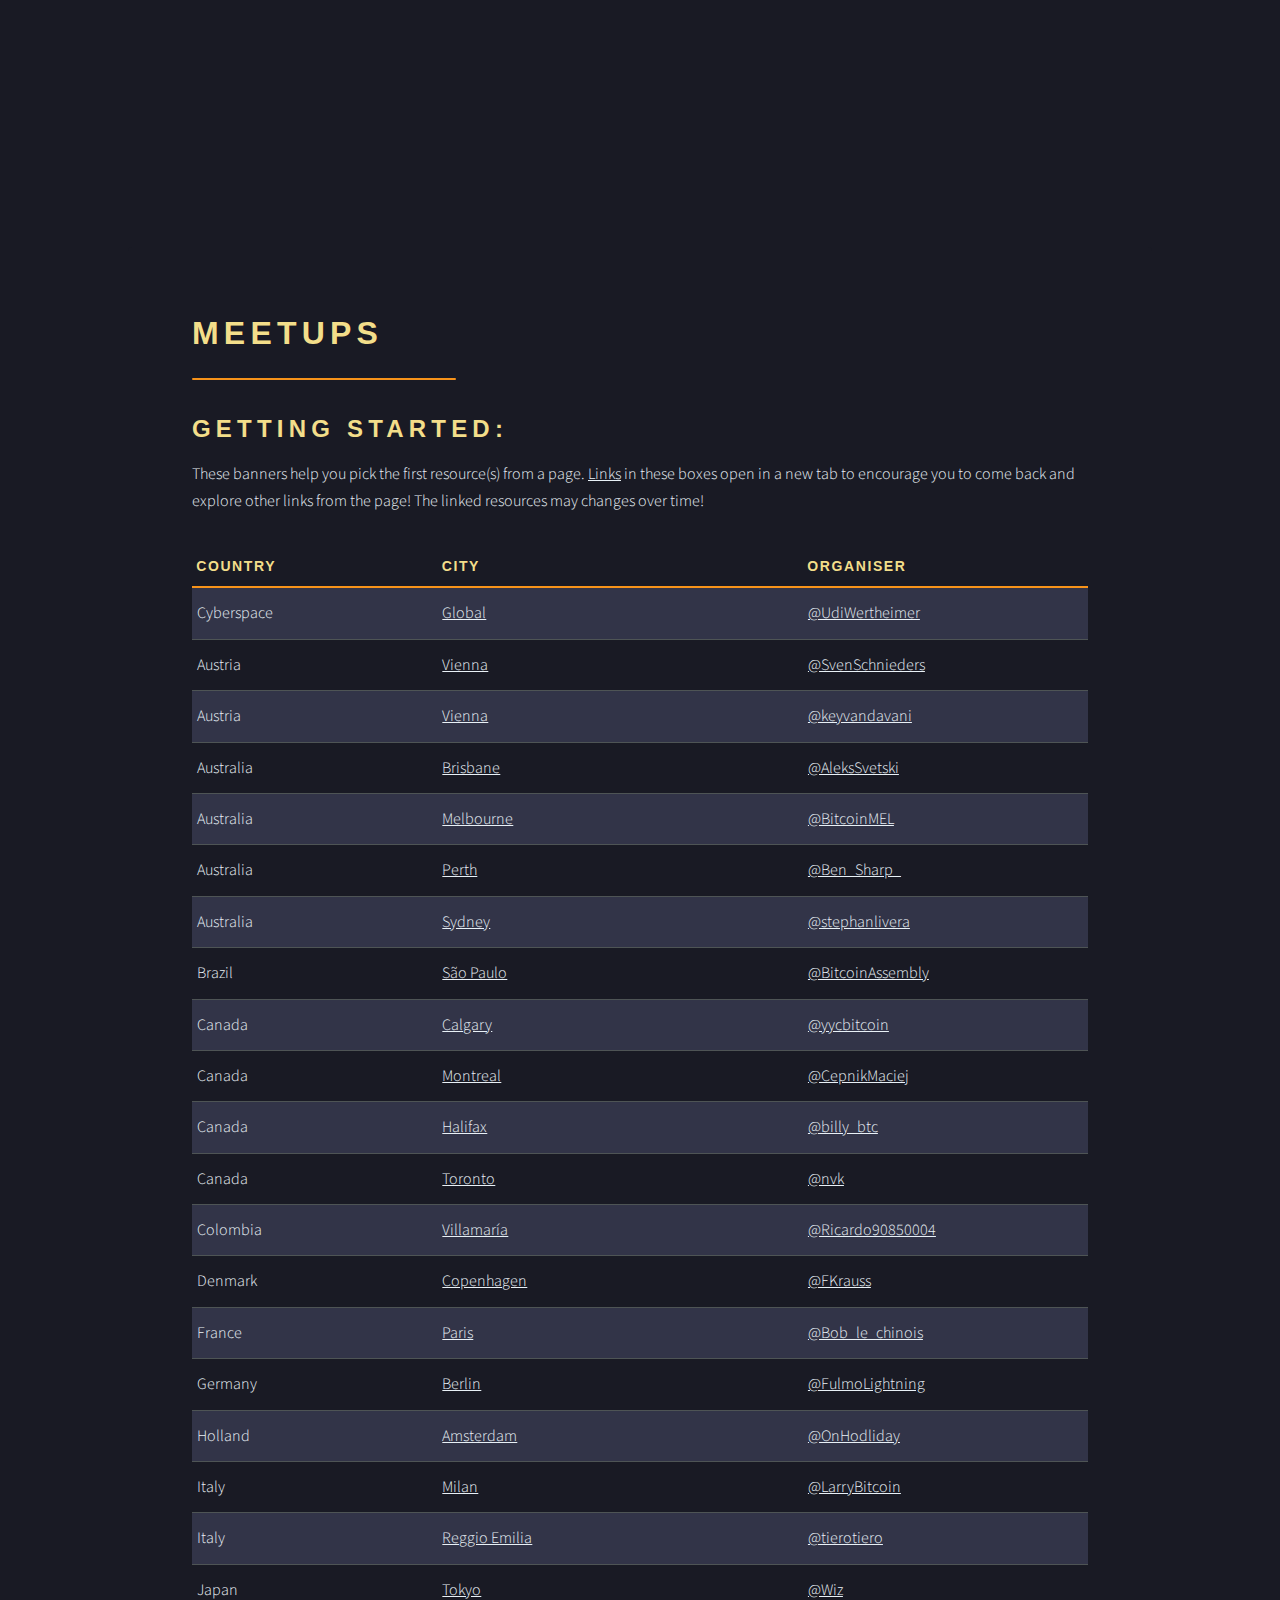
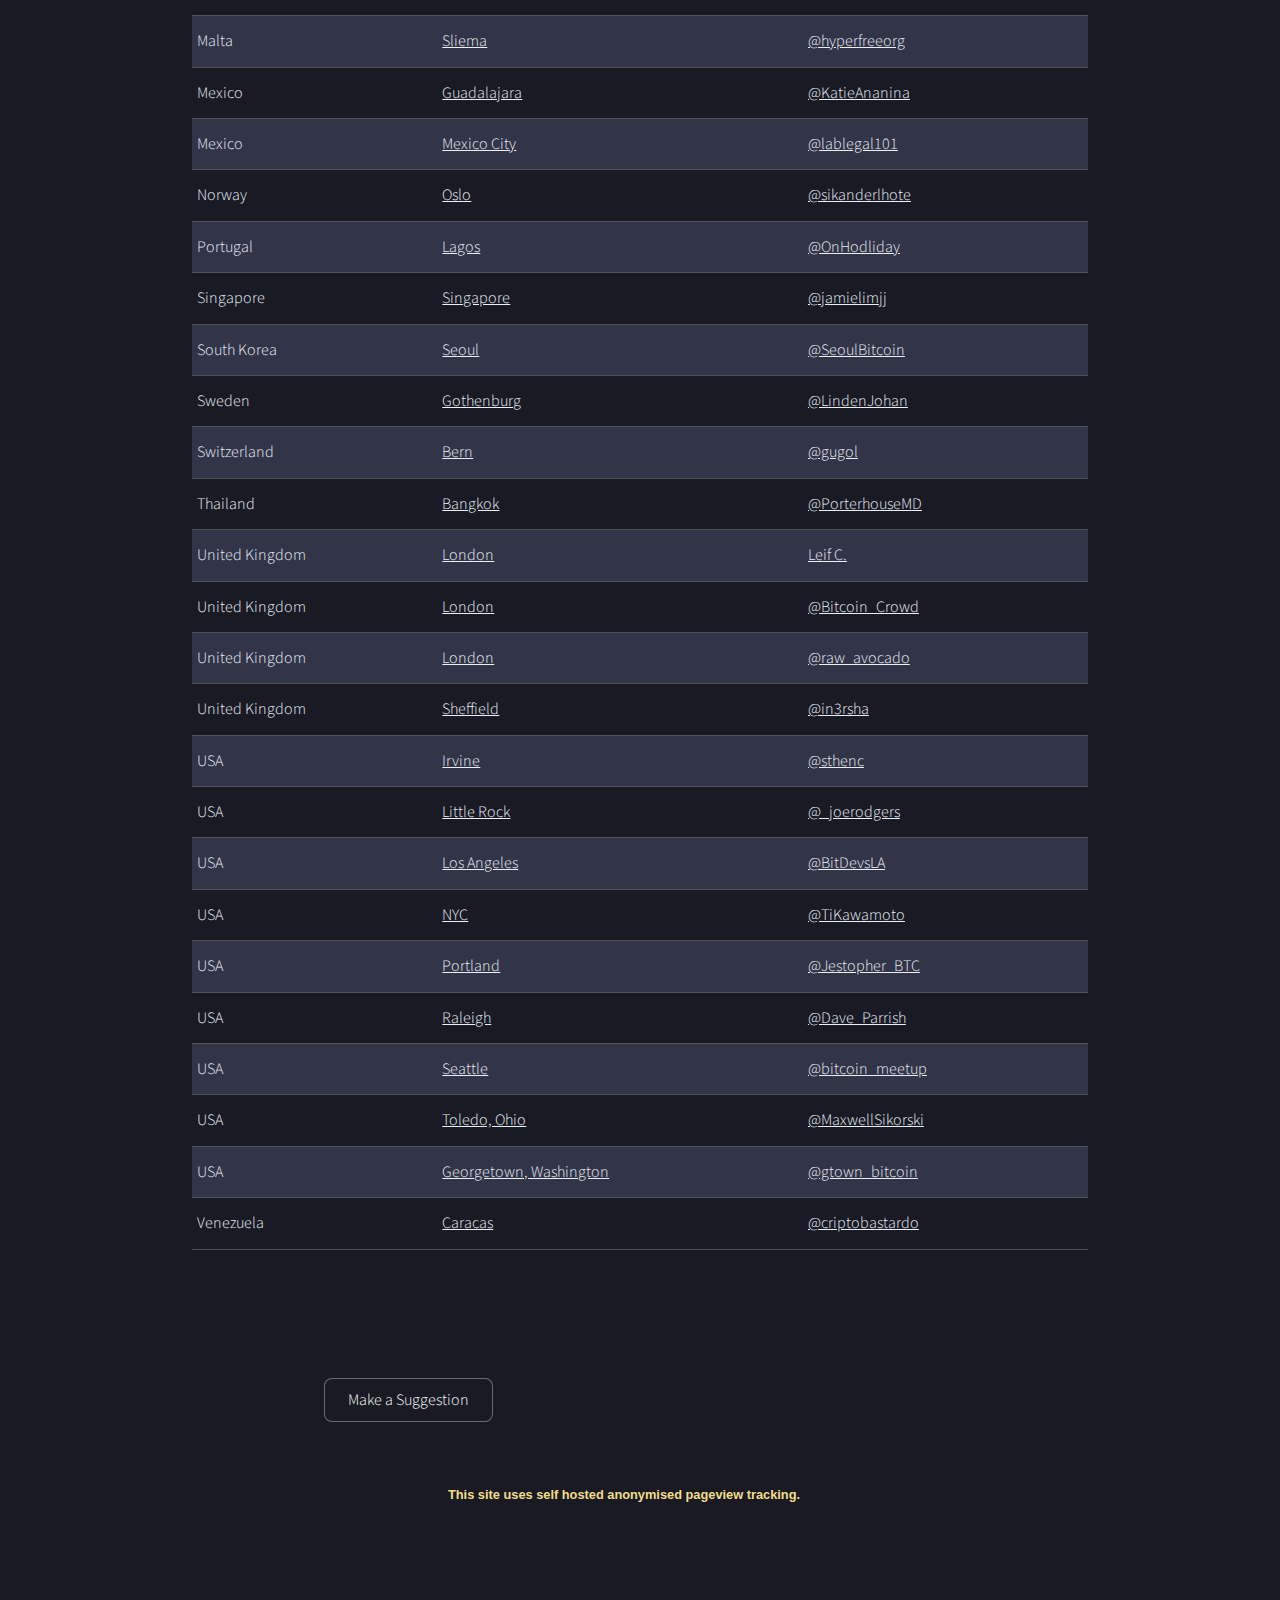
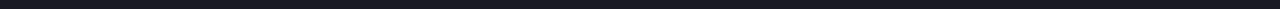
==== meetups.html @ 4bf57621 "Cleanup" ====
<!DOCTYPE HTML>
<!--
	Stellar by HTML5 UP
	html5up.net | @ajlkn
	Free for personal and commercial use under the CCA 3.0 license (html5up.net/license)
-->
<html>
	<head>
		<title>Bitcoin Only</title>
		<meta charset="utf-8" />
		<meta name="viewport" content="width=device-width, initial-scale=1, user-scalable=no" />
		<link rel="stylesheet" href="assets/css/main.css" />
		<noscript><link rel="stylesheet" href="assets/css/noscript.css" /></noscript>
	</head>
	<body class="is-preload">

		<!-- Wrapper -->
			<div id="wrapper">

				<!-- Header -->
				<header id="header" class="alt">
					<ul class="icons">
						<li><a href="index.html" class="icon solid fa-home"><span class="label"></span></a></li>
						<li><a href="https://twitter.com/bitcoinonly_" class="icon brands fa-twitter"><span class="label">Twitter</span></a></li>
						<li><a href="https://github.com/bitcoin-only/bitcoin-only" class="icon brands fa-github"><span class="label">GitHub</span></a></li>
					</ul>
					
					<span class="logo">
						<a href="index.html"><img src="images/logo.png" alt="Bitcoin-Only"></a>
					</span>				
				</header>

				<!-- Main -->
					<div id="main">

						<!-- Content -->
							<section id="content" class="main">

								<!-- Text -->
									<section>
										<header class="major">
											<h2>Meetups</h2>
										</header>
										<h2>Getting Started:</h2>
										<p>These banners help you pick the first resource(s) from a page. <a target="_blank" href="https://www.youtube-nocookie.com/embed/Zbm772vF-5M">Links</a> in these boxes open in a new tab to encourage you to come back and explore other links from the page! The linked resources may changes over time!</p>
										<div class="table-wrapper">
											<table>
												<thead>
													<tr>
														<th>Country</th>
														<th>City</th>
														<th>Organiser</th>
													</tr>
												</thead>
												<tbody>
													<tr>
														<td>Cyberspace</td>
														<td><a href="https://6102bitcoin.com/bitcoin-vr-meetup/">Global</a></td>
														<td><a href="https://twitter.com/udiWertheimer/status/1232079178519977984">@UdiWertheimer</a></td>
													</tr>
													<tr>
														<td>Austria</td>
														<td><a href="https://t.me/BitcoinOnlyVienna">Vienna</a></td>
														<td><a href="https://twitter.com/SvenSchnieders/status/1192512100452700161">@SvenSchnieders</a></td>
													</tr>
													<tr>
														<td>Austria</td>
														<td><a href="https://t.me/TotalBitcoinMeetup">Vienna</a></td>
														<td><a href="https://twitter.com/keyvandavani/status/1132741100127563777">@keyvandavani</a></td>
													</tr>
													<tr>
														<td>Australia</td>
														<td><a href="http://meetu.ps/c/3xLDF/53GSl/a">Brisbane</a></td>
														<td><a href="https://twitter.com/AleksSvetski/status/1132068910986014720">@AleksSvetski</a></td>
													</tr>
													<tr>
														<td>Australia</td>
														<td><a href="https://www.meetup.com/Melbourne-Bitcoin-Only/">Melbourne</a></td>
														<td><a href="https://twitter.com/BitcoinMEL">@BitcoinMEL</a></td>
													</tr>
													<tr>
														<td>Australia</td>
														<td><a href="https://www.meetup.com/Bitcoin-Only-Perth/">Perth</a></td>
														<td><a href="https://twitter.com/Ben_Sharp_/status/1155804520674279424">@Ben_Sharp_</a></td>
													</tr>
													<tr>
														<td>Australia</td>
														<td><a href="https://www.meetup.com/Bitcoin_Sydney/">Sydney</a></td>
														<td><a href="https://twitter.com/stephanlivera/status/1160849438069231617">@stephanlivera</a></td>
													</tr>
													<tr>
														<td>Brazil</td>
														<td><a href="https://www.meetup.com/Bitcoin-Assembly/">São Paulo</a></td>
														<td><a href="https://twitter.com/ldecferreira/status/1231639710151380993">@BitcoinAssembly</a></td>
													</tr>
													<tr>
														<td>Canada</td>
														<td><a href="https://www.meetup.com/yycbitcoin/">Calgary</a></td>
														<td><a href="https://twitter.com/yycbitcoin/status/1171544885519761408">@yycbitcoin</a></td>
													</tr>
													<tr>
														<td>Canada</td>
														<td><a href="https://www.meetup.com/Bitcoin-Montreal/">Montreal</a></td>
														<td><a href="https://twitter.com/CepnikMaciej/status/1131983702718918658">@CepnikMaciej</a></td>
													</tr>
													<tr>
														<td>Canada</td>
														<td><a href="http://www.meetup.com/Halifax-Bitcoin-Meetup">Halifax</a></td>
														<td><a href="https://twitter.com/billy_btc/status/1131945337051078656">@billy_btc</a></td>
													</tr>
													<tr>
														<td>Canada</td>
														<td><a href="https://t.me/BFETM">Toronto</a></td>
														<td><a href="https://twitter.com/nvk/status/1184122467767504897">@nvk</a></td>
													</tr>
													<tr>
														<td>Colombia</td>
														<td><a href="https://toowheels.bike/?page_id=45">Villamaría</a></td>
														<td><a href="https://twitter.com/Ricardo90850004/status/1185948854564331521">@Ricardo90850004</a></td>
													</tr>
													<tr>
														<td>Denmark</td>
														<td><a href="https://meetup.com/Bitcoin-Copenhagen">Copenhagen</a></td>
														<td><a href="https://twitter.com/FKrauss/status/1155066307433381888">@FKrauss</a></td>
													</tr>
													<tr>
														<td>France</td>
														<td><a href="https://www.meetup.com/Bitcoin-pair-a-pair/">Paris</a></td>
														<td><a href="https://twitter.com/Bob_le_chinois/status/1131931954776039424">@Bob_le_chinois</a></td>
													</tr>
													<tr>
														<td>Germany</td>
														<td><a href="https://www.meetup.com/Bitcoin-Lab-Berlin/">Berlin</a></td>
														<td><a href="https://twitter.com/fulmolightning/status/1192493355739025408">@FulmoLightning</a></td>
													</tr>
													<tr>
														<td>Holland</td>
														<td><a href="https://www.meetup.com/nl-NL/Bitcoin-Only-Amsterdam/">Amsterdam</a></td>
														<td><a href="https://twitter.com/OnHodliday/status/1132220583134019584?s=20">@OnHodliday</a></td>
													</tr>
													<tr>
														<td>Italy</td>
														<td><a href="https://t.me/satoshispritzmilano">Milan</a></td>
														<td><a href="https://twitter.com/LarryBitcoin/status/1131931937160028161">@LarryBitcoin</a></td>
													</tr>
													<tr>
														<td>Italy</td>
														<td><a href="https://www.meetup.com/BitcoinReggioEmilia/">Reggio Emilia</a></td>
														<td><a href="https://twitter.com/tierotiero/status/1176778406568058882?s=19">@tierotiero</a></td>
													</tr>
													<tr>
														<td>Japan</td>
														<td><a href="https://www.meetup.com/Tokyo-Bitcoin-Hackers/">Tokyo</a></td>
														<td><a href="https://twitter.com/wiz/status/1131941056595894277">@Wiz</a></td>
													</tr>
													<tr>
														<td>Malta</td>
														<td><a href="https://www.meetup.com/Bitcoin-Meetup-Malta/">Sliema</a></td>
														<td><a href="https://twitter.com/hyperfreeorg/status/1166291021086547969">@hyperfreeorg</a></td>
													</tr>
													<tr>
														<td>Mexico</td>
														<td><a href="https://t.me/BitcoinGuadalajara">Guadalajara</a></td>
														<td><a href="https://twitter.com/KatieAnanina/status/1194495703944499206?s=20">@KatieAnanina</a></td>
													</tr>
													<tr>
														<td>Mexico</td>
														<td><a href="https://www.meetup.com/es/Bitcoin-Only-Meetup/events/265658139/">Mexico City</a></td>
														<td><a href="https://twitter.com/lablegal101/status/1183079632024883200">@lablegal101</a></td>
													</tr>
													<tr>
														<td>Norway</td>
														<td><a href="https://www.meetup.com/Oslo-Bitcoin-First-Meetup-Group/">Oslo</a></td>
														<td><a href="https://twitter.com/sikanderlhote/status/1136691796686364675">@sikanderlhote</a></td>
													</tr>
													<tr>
														<td>Portugal</td>
														<td><a href="https://www.meetup.com/meetup-group-BwbJQcQn/">Lagos</a></td>
														<td><a href="https://twitter.com/OnHodliday/status/1132220583134019584?s=20">@OnHodliday</a></td>
													</tr>
													<tr>
														<td>Singapore</td>
														<td><a href="https://www.meetup.com/Bitcoin-Maximalists-Singapore/">Singapore</a></td>
														<td><a href="https://twitter.com/jamielimjj/status/1131919235809026048?s=21">@jamielimjj</a></td>
													</tr>
													<tr>
														<td>South Korea</td>
														<td><a href="https://www.meetup.com/seoulbitcoin/">Seoul</a></td>
														<td><a href="https://twitter.com/SeoulBitcoin/status/1132247446757597184">@SeoulBitcoin</a></td>
													</tr>
													<tr>
														<td>Sweden</td>
														<td><a href="https://www.meetup.com/Bitcoin-gbg/">Gothenburg</a></td>
														<td><a href="https://twitter.com/LindenJohan/status/1156661412711862279">@LindenJohan</a></td>
													</tr>
													<tr>
														<td>Switzerland</td>
														<td><a href="https://www.meetup.com/bitcoin-bern/">Bern</a></td>
														<td><a href="https://twitter.com/gugol/status/1161383094986973185">@gugol</a></td>
													</tr>
													<tr>
														<td>Thailand</td>
														<td><a href="https://t.me/joinchat/ElZjzBVd6Jc72jiqCIm59A">Bangkok</a></td>
														<td><a href="https://twitter.com/PorterhouseMD/status/1165194246334365696">@PorterhouseMD</a></td>
													</tr>
													<tr>
														<td>United Kingdom</td>
														<td><a href="https://www.meetup.com/Bitcoin-Embassy-London/events/267134813/">London</a></td>
														<td><a href="https://www.meetup.com/Bitcoin-Embassy-London/members/48966542/">Leif C.</a></td>
													</tr>
													<tr>
														<td>United Kingdom</td>
														<td><a href="https://www.meetup.com/Bitcoin-Explained/">London</a></td>
														<td><a href="https://twitter.com/Bitcoin_Crowd/status/1183368820905447424?s=19">@Bitcoin_Crowd</a></td>
													</tr>
													<tr>
														<td>United Kingdom</td>
														<td><a href="https://www.meetup.com/BitFriendly/">London</a></td>
														<td><a href="https://twitter.com/raw_avocado/status/1247875220305739777">@raw_avocado</a></td>
													</tr>
													<tr>
														<td>United Kingdom</td>
														<td><a href="http://bitcoinsheffield.co.uk/">Sheffield</a></td>
														<td><a href="https://github.com/in3rsha">@in3rsha</a></td>
													</tr>
													<tr>
														<td>USA</td>
														<td><a href="https://www.meetup.com/oc-btc/">Irvine</a></td>
														<td><a href="https://twitter.com/sthenc/status/1131928269626851328">@sthenc</a></td>
													</tr>

													<tr>
														<td>USA</td>
														<td><a href="https://www.meetup.com/Bitcoin-Little-Block/">Little Rock</a></td>
														<td><a href="https://twitter.com/_joerodgers/status/1220186941368557575">@_joerodgers</a></td>
													</tr>
													<tr>
														<td>USA</td>
														<td><a href="https://www.meetup.com/BitDevsLA/">Los Angeles</a></td>
														<td><a href="https://twitter.com/BitDevsLA/status/1171919340020518912?s=19">@BitDevsLA</a></td>
													</tr>
													<tr>
														<td>USA</td>
														<td><a href="https://www.meetu.ps/c/3Js7d/t1fRT/d">NYC</a></td>
														<td><a href="https://twitter.com/TiKawamoto/status/1131919021589389312">@TiKawamoto</a></td>
													</tr>
													<tr>
														<td>USA</td>
														<td><a href="https://www.meetup.com/Portland-Bitcoin-Group/">Portland</a></td>
														<td><a href="https://twitter.com/Jestopher_BTC/status/1180280435894620160">@Jestopher_BTC</a></td>
													</tr>
													<tr>
														<td>USA</td>
														<td><a href="https://meetu.ps/c/11CJj/5jYS/d">Raleigh</a></td>
														<td><a href="https://twitter.com/Dave_Parrish/status/1131940216737075200">@Dave_Parrish</a></td>
													</tr>
													<tr>
														<td>USA</td>
														<td><a href="http://meetu.ps/c/jmyy/1v9Z5/a">Seattle</a></td>
														<td><a href="https://twitter.com/bitcoin_meetup/status/1131925963598585856">@bitcoin_meetup</a></td>
													</tr>
													<tr>
														<td>USA</td>
														<td><a href="https://toledobitcoin.wordpress.com/">Toledo, Ohio</a></td>
														<td><a href="https://twitter.com/MaxwellSikorski/status/1232133160353370112">@MaxwellSikorski</a></td>
													</tr>
													<tr>
														<td>USA</td>
														<td><a href="https://www.eventbrite.com/e/georgetown-bitcoin-meetup-tickets-84828150281">Georgetown, Washington</a></td>
														<td><a href="https://twitter.com/gtown_bitcoin">@gtown_bitcoin</a></td>
													</tr>
													<tr>
														<td>Venezuela</td>
														<td><a href="https://www.meetup.com/Satoshi-en-Venezuela/">Caracas</a></td>
														<td><a href="https://twitter.com/criptobastardo/status/1175853189461139456">@criptobastardo</a></td>
													</tr>
												</tbody>
											</table>
										</div>
									</section>
							</section>

					</div>

				<!-- Footer -->
				<footer id="footer">
					<ul class="actions special">
						<li><a href="suggestion.html" class="button">Make a Suggestion</a></li>
					</ul>
					<p class="copyright">This site uses self hosted anonymised pageview tracking.</a>
				</footer>

			</div>

		<!-- Scripts -->
			<script src="assets/js/jquery.min.js"></script>
			<script src="assets/js/jquery.scrollex.min.js"></script>
			<script src="assets/js/jquery.scrolly.min.js"></script>
			<script src="assets/js/browser.min.js"></script>
			<script src="assets/js/breakpoints.min.js"></script>
			<script src="assets/js/util.js"></script>
			<script src="assets/js/main.js"></script>

	</body>
</html>
---- assets/css/main.css ----
@import url(fontawesome-all.min.css);
@import 'https://fonts.googleapis.com/css?family=Source+Sans+Pro:300,400';

/*
	Stellar by HTML5 UP
	html5up.net | @ajlkn
	Free for personal and commercial use under the CCA 3.0 license (html5up.net/license)
*/

html, body, div, span, applet, object,
iframe, h1, h2, h3, h4, h5, h6, p, blockquote,
pre, a, abbr, acronym, address, big, cite,
code, del, dfn, em, img, ins, kbd, q, s, samp,
small, strike, strong, sub, sup, tt, var, b,
u, i, center, dl, dt, dd, ol, ul, li, fieldset,
form, label, legend, table, caption, tbody,
tfoot, thead, tr, th, td, article, aside,
canvas, details, embed, figure, figcaption,
footer, header, hgroup, menu, nav, output, ruby,
section, summary, time, mark, audio, video {
	margin: 0;
	padding: 0;
	border: 0;
	font-size: 100%;
	font: inherit;
	color: #E9F1F7;
	vertical-align: baseline;}

p {
	color: #E9F1F7;
}

article, aside, details, figcaption, figure,
footer, header, hgroup, menu, nav, section {
	display: block;}

body {
	line-height: 1;
}

ol, ul {
	list-style: none;
}

blockquote, q {
	quotes: none;
}

	blockquote:before, blockquote:after, q:before, q:after {
		content: '';
		content: none;
	}

table {
	border-collapse: collapse;
	border-spacing: 0;
}

body {
	-webkit-text-size-adjust: none;
}

mark {
	background-color: transparent;
	color: inherit;
}

input::-moz-focus-inner {
	border: 0;
	padding: 0;
}

input, select, textarea {
	-moz-appearance: none;
	-webkit-appearance: none;
	-ms-appearance: none;
	appearance: none;
}

/* Basic */

	@-ms-viewport {
		width: device-width;
	}

	body {
		-ms-overflow-style: scrollbar;
	}

	@media screen and (max-width: 480px) {

		html, body {
			min-width: 320px;
		}

	}

	html {
		box-sizing: border-box;
	}

	*, *:before, *:after {
		box-sizing: inherit;
	}

/* Type */

	body {
		background-color: #191A24;
		color: rgba(236, 236, 236, 0.65);
	}

	body, input, select, textarea {
		font-family: "Source Sans Pro", Helvetica, sans-serif;
		font-size: 17pt;
		font-weight: 300;
		line-height: 1.65;
	}

		@media screen and (max-width: 1680px) {

			body, input, select, textarea {
				font-size: 14pt;
			}

		}

		@media screen and (max-width: 1280px) {

			body, input, select, textarea {
				font-size: 12pt;
			}

		}

		@media screen and (max-width: 360px) {

			body, input, select, textarea {
				font-size: 11pt;
			}

		}

	a {
		-moz-transition: color 0.1s ease, border-bottom 0.1s ease;
		-webkit-transition: color 0.1s ease, border-bottom 0.1s ease;
		-ms-transition: color 0.1s ease, border-bottom 0.1s ease;
		transition: color 0.1s ease, border-bottom 0.1s ease;
		text-decoration: underline;
		color: inherit;
	}

		a:hover {
			border-bottom-color: transparent;
		}

	strong, b {
		font-weight: 400;
	}

	em, i {
		font-style: italic;
	}

	p {
		margin: 0 0 2em 0;
	}

		p.content {
			-moz-columns: 20em 2;
			-webkit-columns: 20em 2;
			-ms-columns: 20em 2;
			columns: 20em 2;
			-moz-column-gap: 2em;
			-webkit-column-gap: 2em;
			-ms-column-gap: 2em;
			column-gap: 2em;
			text-align: justify;
		}

	h1, h2, h3, h4, h5, h6 {
		font-weight: 300;
		line-height: 1.5;
		margin: 0 0 0.7em 0;
		letter-spacing: -0.025em;
	}

		h1 a, h2 a, h3 a, h4 a, h5 a, h6 a {
			color: inherit;
			text-decoration: none;
		}

	h1 {
		font-size: 2em;
		line-height: 1.2;
	}

	h2 {
		font-size: 1.5em;
	}

	h3 {
		font-size: 1.25em;
	}

	h4 {
		font-size: 1.1em;
	}

	h5 {
		font-size: 0.9em;
	}

	h6 {
		font-size: 0.7em;
	}

	@media screen and (max-width: 736px) {

		h1 {
			font-size: 2em;
		}

	}

	sub {
		font-size: 0.8em;
		position: relative;
		top: 0.5em;
	}

	sup {
		font-size: 0.8em;
		position: relative;
		top: -0.5em;
	}

	blockquote {
		border-left: solid 4px;
		font-style: italic;
		margin: 0 0 2em 0;
		padding: 0.5em 0 0.5em 2em;
	}

	code {
		border-radius: 8px;
		border: solid 1px;
		font-family: "Courier New", monospace;
		font-size: 0.9em;
		margin: 0 0.25em;
		padding: 0.25em 0.65em;
	}

	pre {
		-webkit-overflow-scrolling: touch;
		font-family: "Courier New", monospace;
		font-size: 0.9em;
		margin: 0 0 2em 0;
	}

		pre code {
			display: block;
			line-height: 1.75;
			padding: 1em 1.5em;
			overflow-x: auto;
		}

	hr {
		border: 0;
		border-bottom: solid 1px;
		margin: 2em 0;
	}

		hr.major {
			margin: 3em 0;
		}

	.align-left {
		text-align: left;
	}

	.align-center {
		text-align: center;
	}

	.align-right {
		text-align: right;
	}

	input, select, textarea {
		color: #ffffff;
	}

	a:hover {
		color: #ffffff;
	}

	strong, b {
		color: #ffffff;
	}

	h1, h2, h3, h4, h5, h6 {
		color: #ffffff;
	}

	blockquote {
		border-left-color: rgba(255, 255, 255, 0.35);
	}

	code {
		background: rgba(255, 255, 255, 0.075);
		border-color: rgba(255, 255, 255, 0.35);
	}

	hr {
		border-bottom-color: rgba(255, 255, 255, 0.35);
	}

/* Row */

	.row {
		display: flex;
		flex-wrap: wrap;
		box-sizing: border-box;
		align-items: stretch;
	}

		.row > * {
			box-sizing: border-box;
		}

		.row.gtr-uniform > * > :last-child {
			margin-bottom: 0;
		}

		.row.aln-left {
			justify-content: flex-start;
		}

		.row.aln-center {
			justify-content: center;
		}

		.row.aln-right {
			justify-content: flex-end;
		}

		.row.aln-top {
			align-items: flex-start;
		}

		.row.aln-middle {
			align-items: center;
		}

		.row.aln-bottom {
			align-items: flex-end;
		}

		.row > .imp {
			order: -1;
		}

		.row > .col-1 {
			width: 8.33333%;
		}

		.row > .off-1 {
			margin-left: 8.33333%;
		}

		.row > .col-2 {
			width: 16.66667%;
		}

		.row > .off-2 {
			margin-left: 16.66667%;
		}

		.row > .col-3 {
			width: 25%;
		}

		.row > .off-3 {
			margin-left: 25%;
		}

		.row > .col-4 {
			width: 33.33333%;
		}

		.row > .off-4 {
			margin-left: 33.33333%;
		}

		.row > .col-5 {
			width: 41.66667%;
		}

		.row > .off-5 {
			margin-left: 41.66667%;
		}

		.row > .col-6 {
			width: 50%;
		}

		.row > .off-6 {
			margin-left: 50%;
		}

		.row > .col-7 {
			width: 58.33333%;
		}

		.row > .off-7 {
			margin-left: 58.33333%;
		}

		.row > .col-8 {
			width: 66.66667%;
		}

		.row > .off-8 {
			margin-left: 66.66667%;
		}

		.row > .col-9 {
			width: 75%;
		}

		.row > .off-9 {
			margin-left: 75%;
		}

		.row > .col-10 {
			width: 83.33333%;
		}

		.row > .off-10 {
			margin-left: 83.33333%;
		}

		.row > .col-11 {
			width: 91.66667%;
		}

		.row > .off-11 {
			margin-left: 91.66667%;
		}

		.row > .col-12 {
			width: 100%;
		}

		.row > .off-12 {
			margin-left: 100%;
		}

		.row.gtr-0 {
			margin-top: 0;
			margin-left: 0em;
		}

			.row.gtr-0 > * {
				padding: 0 0 0 0em;
			}

			.row.gtr-0.gtr-uniform {
				margin-top: 0em;
			}

				.row.gtr-0.gtr-uniform > * {
					padding-top: 0em;
				}

		.row.gtr-25 {
			margin-top: 0;
			margin-left: -0.375em;
		}

			.row.gtr-25 > * {
				padding: 0 0 0 0.375em;
			}

			.row.gtr-25.gtr-uniform {
				margin-top: -0.375em;
			}

				.row.gtr-25.gtr-uniform > * {
					padding-top: 0.375em;
				}

		.row.gtr-50 {
			margin-top: 0;
			margin-left: -0.75em;
		}

			.row.gtr-50 > * {
				padding: 0 0 0 0.75em;
			}

			.row.gtr-50.gtr-uniform {
				margin-top: -0.75em;
			}

				.row.gtr-50.gtr-uniform > * {
					padding-top: 0.75em;
				}

		.row {
			margin-top: 0;
			margin-left: -1.5em;
		}

			.row > * {
				padding: 0 0 0 1.5em;
			}

			.row.gtr-uniform {
				margin-top: -1.5em;
			}

				.row.gtr-uniform > * {
					padding-top: 1.5em;
				}

		.row.gtr-150 {
			margin-top: 0;
			margin-left: -2.25em;
		}

			.row.gtr-150 > * {
				padding: 0 0 0 2.25em;
			}

			.row.gtr-150.gtr-uniform {
				margin-top: -2.25em;
			}

				.row.gtr-150.gtr-uniform > * {
					padding-top: 2.25em;
				}

		.row.gtr-200 {
			margin-top: 0;
			margin-left: -3em;
		}

			.row.gtr-200 > * {
				padding: 0 0 0 3em;
			}

			.row.gtr-200.gtr-uniform {
				margin-top: -3em;
			}

				.row.gtr-200.gtr-uniform > * {
					padding-top: 3em;
				}

		@media screen and (max-width: 1680px) {

			.row {
				display: flex;
				flex-wrap: wrap;
				box-sizing: border-box;
				align-items: stretch;
			}

				.row > * {
					box-sizing: border-box;
				}

				.row.gtr-uniform > * > :last-child {
					margin-bottom: 0;
				}

				.row.aln-left {
					justify-content: flex-start;
				}

				.row.aln-center {
					justify-content: center;
				}

				.row.aln-right {
					justify-content: flex-end;
				}

				.row.aln-top {
					align-items: flex-start;
				}

				.row.aln-middle {
					align-items: center;
				}

				.row.aln-bottom {
					align-items: flex-end;
				}

				.row > .imp-xlarge {
					order: -1;
				}

				.row > .col-1-xlarge {
					width: 8.33333%;
				}

				.row > .off-1-xlarge {
					margin-left: 8.33333%;
				}

				.row > .col-2-xlarge {
					width: 16.66667%;
				}

				.row > .off-2-xlarge {
					margin-left: 16.66667%;
				}

				.row > .col-3-xlarge {
					width: 25%;
				}

				.row > .off-3-xlarge {
					margin-left: 25%;
				}

				.row > .col-4-xlarge {
					width: 33.33333%;
				}

				.row > .off-4-xlarge {
					margin-left: 33.33333%;
				}

				.row > .col-5-xlarge {
					width: 41.66667%;
				}

				.row > .off-5-xlarge {
					margin-left: 41.66667%;
				}

				.row > .col-6-xlarge {
					width: 50%;
				}

				.row > .off-6-xlarge {
					margin-left: 50%;
				}

				.row > .col-7-xlarge {
					width: 58.33333%;
				}

				.row > .off-7-xlarge {
					margin-left: 58.33333%;
				}

				.row > .col-8-xlarge {
					width: 66.66667%;
				}

				.row > .off-8-xlarge {
					margin-left: 66.66667%;
				}

				.row > .col-9-xlarge {
					width: 75%;
				}

				.row > .off-9-xlarge {
					margin-left: 75%;
				}

				.row > .col-10-xlarge {
					width: 83.33333%;
				}

				.row > .off-10-xlarge {
					margin-left: 83.33333%;
				}

				.row > .col-11-xlarge {
					width: 91.66667%;
				}

				.row > .off-11-xlarge {
					margin-left: 91.66667%;
				}

				.row > .col-12-xlarge {
					width: 100%;
				}

				.row > .off-12-xlarge {
					margin-left: 100%;
				}

				.row.gtr-0 {
					margin-top: 0;
					margin-left: 0em;
				}

					.row.gtr-0 > * {
						padding: 0 0 0 0em;
					}

					.row.gtr-0.gtr-uniform {
						margin-top: 0em;
					}

						.row.gtr-0.gtr-uniform > * {
							padding-top: 0em;
						}

				.row.gtr-25 {
					margin-top: 0;
					margin-left: -0.375em;
				}

					.row.gtr-25 > * {
						padding: 0 0 0 0.375em;
					}

					.row.gtr-25.gtr-uniform {
						margin-top: -0.375em;
					}

						.row.gtr-25.gtr-uniform > * {
							padding-top: 0.375em;
						}

				.row.gtr-50 {
					margin-top: 0;
					margin-left: -0.75em;
				}

					.row.gtr-50 > * {
						padding: 0 0 0 0.75em;
					}

					.row.gtr-50.gtr-uniform {
						margin-top: -0.75em;
					}

						.row.gtr-50.gtr-uniform > * {
							padding-top: 0.75em;
						}

				.row {
					margin-top: 0;
					margin-left: -1.5em;
				}

					.row > * {
						padding: 0 0 0 1.5em;
					}

					.row.gtr-uniform {
						margin-top: -1.5em;
					}

						.row.gtr-uniform > * {
							padding-top: 1.5em;
						}

				.row.gtr-150 {
					margin-top: 0;
					margin-left: -2.25em;
				}

					.row.gtr-150 > * {
						padding: 0 0 0 2.25em;
					}

					.row.gtr-150.gtr-uniform {
						margin-top: -2.25em;
					}

						.row.gtr-150.gtr-uniform > * {
							padding-top: 2.25em;
						}

				.row.gtr-200 {
					margin-top: 0;
					margin-left: -3em;
				}

					.row.gtr-200 > * {
						padding: 0 0 0 3em;
					}

					.row.gtr-200.gtr-uniform {
						margin-top: -3em;
					}

						.row.gtr-200.gtr-uniform > * {
							padding-top: 3em;
						}

		}

		@media screen and (max-width: 1280px) {

			.row {
				display: flex;
				flex-wrap: wrap;
				box-sizing: border-box;
				align-items: stretch;
			}

				.row > * {
					box-sizing: border-box;
				}

				.row.gtr-uniform > * > :last-child {
					margin-bottom: 0;
				}

				.row.aln-left {
					justify-content: flex-start;
				}

				.row.aln-center {
					justify-content: center;
				}

				.row.aln-right {
					justify-content: flex-end;
				}

				.row.aln-top {
					align-items: flex-start;
				}

				.row.aln-middle {
					align-items: center;
				}

				.row.aln-bottom {
					align-items: flex-end;
				}

				.row > .imp-large {
					order: -1;
				}

				.row > .col-1-large {
					width: 8.33333%;
				}

				.row > .off-1-large {
					margin-left: 8.33333%;
				}

				.row > .col-2-large {
					width: 16.66667%;
				}

				.row > .off-2-large {
					margin-left: 16.66667%;
				}

				.row > .col-3-large {
					width: 25%;
				}

				.row > .off-3-large {
					margin-left: 25%;
				}

				.row > .col-4-large {
					width: 33.33333%;
				}

				.row > .off-4-large {
					margin-left: 33.33333%;
				}

				.row > .col-5-large {
					width: 41.66667%;
				}

				.row > .off-5-large {
					margin-left: 41.66667%;
				}

				.row > .col-6-large {
					width: 50%;
				}

				.row > .off-6-large {
					margin-left: 50%;
				}

				.row > .col-7-large {
					width: 58.33333%;
				}

				.row > .off-7-large {
					margin-left: 58.33333%;
				}

				.row > .col-8-large {
					width: 66.66667%;
				}

				.row > .off-8-large {
					margin-left: 66.66667%;
				}

				.row > .col-9-large {
					width: 75%;
				}

				.row > .off-9-large {
					margin-left: 75%;
				}

				.row > .col-10-large {
					width: 83.33333%;
				}

				.row > .off-10-large {
					margin-left: 83.33333%;
				}

				.row > .col-11-large {
					width: 91.66667%;
				}

				.row > .off-11-large {
					margin-left: 91.66667%;
				}

				.row > .col-12-large {
					width: 100%;
				}

				.row > .off-12-large {
					margin-left: 100%;
				}

				.row.gtr-0 {
					margin-top: 0;
					margin-left: 0em;
				}

					.row.gtr-0 > * {
						padding: 0 0 0 0em;
					}

					.row.gtr-0.gtr-uniform {
						margin-top: 0em;
					}

						.row.gtr-0.gtr-uniform > * {
							padding-top: 0em;
						}

				.row.gtr-25 {
					margin-top: 0;
					margin-left: -0.375em;
				}

					.row.gtr-25 > * {
						padding: 0 0 0 0.375em;
					}

					.row.gtr-25.gtr-uniform {
						margin-top: -0.375em;
					}

						.row.gtr-25.gtr-uniform > * {
							padding-top: 0.375em;
						}

				.row.gtr-50 {
					margin-top: 0;
					margin-left: -0.75em;
				}

					.row.gtr-50 > * {
						padding: 0 0 0 0.75em;
					}

					.row.gtr-50.gtr-uniform {
						margin-top: -0.75em;
					}

						.row.gtr-50.gtr-uniform > * {
							padding-top: 0.75em;
						}

				.row {
					margin-top: 0;
					margin-left: -1.5em;
				}

					.row > * {
						padding: 0 0 0 1.5em;
					}

					.row.gtr-uniform {
						margin-top: -1.5em;
					}

						.row.gtr-uniform > * {
							padding-top: 1.5em;
						}

				.row.gtr-150 {
					margin-top: 0;
					margin-left: -2.25em;
				}

					.row.gtr-150 > * {
						padding: 0 0 0 2.25em;
					}

					.row.gtr-150.gtr-uniform {
						margin-top: -2.25em;
					}

						.row.gtr-150.gtr-uniform > * {
							padding-top: 2.25em;
						}

				.row.gtr-200 {
					margin-top: 0;
					margin-left: -3em;
				}

					.row.gtr-200 > * {
						padding: 0 0 0 3em;
					}

					.row.gtr-200.gtr-uniform {
						margin-top: -3em;
					}

						.row.gtr-200.gtr-uniform > * {
							padding-top: 3em;
						}

		}

		@media screen and (max-width: 980px) {

			.row {
				display: flex;
				flex-wrap: wrap;
				box-sizing: border-box;
				align-items: stretch;
			}

				.row > * {
					box-sizing: border-box;
				}

				.row.gtr-uniform > * > :last-child {
					margin-bottom: 0;
				}

				.row.aln-left {
					justify-content: flex-start;
				}

				.row.aln-center {
					justify-content: center;
				}

				.row.aln-right {
					justify-content: flex-end;
				}

				.row.aln-top {
					align-items: flex-start;
				}

				.row.aln-middle {
					align-items: center;
				}

				.row.aln-bottom {
					align-items: flex-end;
				}

				.row > .imp-medium {
					order: -1;
				}

				.row > .col-1-medium {
					width: 8.33333%;
				}

				.row > .off-1-medium {
					margin-left: 8.33333%;
				}

				.row > .col-2-medium {
					width: 16.66667%;
				}

				.row > .off-2-medium {
					margin-left: 16.66667%;
				}

				.row > .col-3-medium {
					width: 25%;
				}

				.row > .off-3-medium {
					margin-left: 25%;
				}

				.row > .col-4-medium {
					width: 33.33333%;
				}

				.row > .off-4-medium {
					margin-left: 33.33333%;
				}

				.row > .col-5-medium {
					width: 41.66667%;
				}

				.row > .off-5-medium {
					margin-left: 41.66667%;
				}

				.row > .col-6-medium {
					width: 50%;
				}

				.row > .off-6-medium {
					margin-left: 50%;
				}

				.row > .col-7-medium {
					width: 58.33333%;
				}

				.row > .off-7-medium {
					margin-left: 58.33333%;
				}

				.row > .col-8-medium {
					width: 66.66667%;
				}

				.row > .off-8-medium {
					margin-left: 66.66667%;
				}

				.row > .col-9-medium {
					width: 75%;
				}

				.row > .off-9-medium {
					margin-left: 75%;
				}

				.row > .col-10-medium {
					width: 83.33333%;
				}

				.row > .off-10-medium {
					margin-left: 83.33333%;
				}

				.row > .col-11-medium {
					width: 91.66667%;
				}

				.row > .off-11-medium {
					margin-left: 91.66667%;
				}

				.row > .col-12-medium {
					width: 100%;
				}

				.row > .off-12-medium {
					margin-left: 100%;
				}

				.row.gtr-0 {
					margin-top: 0;
					margin-left: 0em;
				}

					.row.gtr-0 > * {
						padding: 0 0 0 0em;
					}

					.row.gtr-0.gtr-uniform {
						margin-top: 0em;
					}

						.row.gtr-0.gtr-uniform > * {
							padding-top: 0em;
						}

				.row.gtr-25 {
					margin-top: 0;
					margin-left: -0.375em;
				}

					.row.gtr-25 > * {
						padding: 0 0 0 0.375em;
					}

					.row.gtr-25.gtr-uniform {
						margin-top: -0.375em;
					}

						.row.gtr-25.gtr-uniform > * {
							padding-top: 0.375em;
						}

				.row.gtr-50 {
					margin-top: 0;
					margin-left: -0.75em;
				}

					.row.gtr-50 > * {
						padding: 0 0 0 0.75em;
					}

					.row.gtr-50.gtr-uniform {
						margin-top: -0.75em;
					}

						.row.gtr-50.gtr-uniform > * {
							padding-top: 0.75em;
						}

				.row {
					margin-top: 0;
					margin-left: -1.5em;
				}

					.row > * {
						padding: 0 0 0 1.5em;
					}

					.row.gtr-uniform {
						margin-top: -1.5em;
					}

						.row.gtr-uniform > * {
							padding-top: 1.5em;
						}

				.row.gtr-150 {
					margin-top: 0;
					margin-left: -2.25em;
				}

					.row.gtr-150 > * {
						padding: 0 0 0 2.25em;
					}

					.row.gtr-150.gtr-uniform {
						margin-top: -2.25em;
					}

						.row.gtr-150.gtr-uniform > * {
							padding-top: 2.25em;
						}

				.row.gtr-200 {
					margin-top: 0;
					margin-left: -3em;
				}

					.row.gtr-200 > * {
						padding: 0 0 0 3em;
					}

					.row.gtr-200.gtr-uniform {
						margin-top: -3em;
					}

						.row.gtr-200.gtr-uniform > * {
							padding-top: 3em;
						}

		}

		@media screen and (max-width: 736px) {

			.row {
				display: flex;
				flex-wrap: wrap;
				box-sizing: border-box;
				align-items: stretch;
			}

				.row > * {
					box-sizing: border-box;
				}

				.row.gtr-uniform > * > :last-child {
					margin-bottom: 0;
				}

				.row.aln-left {
					justify-content: flex-start;
				}

				.row.aln-center {
					justify-content: center;
				}

				.row.aln-right {
					justify-content: flex-end;
				}

				.row.aln-top {
					align-items: flex-start;
				}

				.row.aln-middle {
					align-items: center;
				}

				.row.aln-bottom {
					align-items: flex-end;
				}

				.row > .imp-small {
					order: -1;
				}

				.row > .col-1-small {
					width: 8.33333%;
				}

				.row > .off-1-small {
					margin-left: 8.33333%;
				}

				.row > .col-2-small {
					width: 16.66667%;
				}

				.row > .off-2-small {
					margin-left: 16.66667%;
				}

				.row > .col-3-small {
					width: 25%;
				}

				.row > .off-3-small {
					margin-left: 25%;
				}

				.row > .col-4-small {
					width: 33.33333%;
				}

				.row > .off-4-small {
					margin-left: 33.33333%;
				}

				.row > .col-5-small {
					width: 41.66667%;
				}

				.row > .off-5-small {
					margin-left: 41.66667%;
				}

				.row > .col-6-small {
					width: 50%;
				}

				.row > .off-6-small {
					margin-left: 50%;
				}

				.row > .col-7-small {
					width: 58.33333%;
				}

				.row > .off-7-small {
					margin-left: 58.33333%;
				}

				.row > .col-8-small {
					width: 66.66667%;
				}

				.row > .off-8-small {
					margin-left: 66.66667%;
				}

				.row > .col-9-small {
					width: 75%;
				}

				.row > .off-9-small {
					margin-left: 75%;
				}

				.row > .col-10-small {
					width: 83.33333%;
				}

				.row > .off-10-small {
					margin-left: 83.33333%;
				}

				.row > .col-11-small {
					width: 91.66667%;
				}

				.row > .off-11-small {
					margin-left: 91.66667%;
				}

				.row > .col-12-small {
					width: 100%;
				}

				.row > .off-12-small {
					margin-left: 100%;
				}

				.row.gtr-0 {
					margin-top: 0;
					margin-left: 0em;
				}

					.row.gtr-0 > * {
						padding: 0 0 0 0em;
					}

					.row.gtr-0.gtr-uniform {
						margin-top: 0em;
					}

						.row.gtr-0.gtr-uniform > * {
							padding-top: 0em;
						}

				.row.gtr-25 {
					margin-top: 0;
					margin-left: -0.25em;
				}

					.row.gtr-25 > * {
						padding: 0 0 0 0.25em;
					}

					.row.gtr-25.gtr-uniform {
						margin-top: -0.25em;
					}

						.row.gtr-25.gtr-uniform > * {
							padding-top: 0.25em;
						}

				.row.gtr-50 {
					margin-top: 0;
					margin-left: -0.5em;
				}

					.row.gtr-50 > * {
						padding: 0 0 0 0.5em;
					}

					.row.gtr-50.gtr-uniform {
						margin-top: -0.5em;
					}

						.row.gtr-50.gtr-uniform > * {
							padding-top: 0.5em;
						}

				.row {
					margin-top: 0;
					margin-left: -1em;
				}

					.row > * {
						padding: 0 0 0 1em;
					}

					.row.gtr-uniform {
						margin-top: -1em;
					}

						.row.gtr-uniform > * {
							padding-top: 1em;
						}

				.row.gtr-150 {
					margin-top: 0;
					margin-left: -1.5em;
				}

					.row.gtr-150 > * {
						padding: 0 0 0 1.5em;
					}

					.row.gtr-150.gtr-uniform {
						margin-top: -1.5em;
					}

						.row.gtr-150.gtr-uniform > * {
							padding-top: 1.5em;
						}

				.row.gtr-200 {
					margin-top: 0;
					margin-left: -2em;
				}

					.row.gtr-200 > * {
						padding: 0 0 0 2em;
					}

					.row.gtr-200.gtr-uniform {
						margin-top: -2em;
					}

						.row.gtr-200.gtr-uniform > * {
							padding-top: 2em;
						}

		}

		@media screen and (max-width: 480px) {

			.row {
				display: flex;
				flex-wrap: wrap;
				box-sizing: border-box;
				align-items: stretch;
			}

				.row > * {
					box-sizing: border-box;
				}

				.row.gtr-uniform > * > :last-child {
					margin-bottom: 0;
				}

				.row.aln-left {
					justify-content: flex-start;
				}

				.row.aln-center {
					justify-content: center;
				}

				.row.aln-right {
					justify-content: flex-end;
				}

				.row.aln-top {
					align-items: flex-start;
				}

				.row.aln-middle {
					align-items: center;
				}

				.row.aln-bottom {
					align-items: flex-end;
				}

				.row > .imp-xsmall {
					order: -1;
				}

				.row > .col-1-xsmall {
					width: 8.33333%;
				}

				.row > .off-1-xsmall {
					margin-left: 8.33333%;
				}

				.row > .col-2-xsmall {
					width: 16.66667%;
				}

				.row > .off-2-xsmall {
					margin-left: 16.66667%;
				}

				.row > .col-3-xsmall {
					width: 25%;
				}

				.row > .off-3-xsmall {
					margin-left: 25%;
				}

				.row > .col-4-xsmall {
					width: 33.33333%;
				}

				.row > .off-4-xsmall {
					margin-left: 33.33333%;
				}

				.row > .col-5-xsmall {
					width: 41.66667%;
				}

				.row > .off-5-xsmall {
					margin-left: 41.66667%;
				}

				.row > .col-6-xsmall {
					width: 50%;
				}

				.row > .off-6-xsmall {
					margin-left: 50%;
				}

				.row > .col-7-xsmall {
					width: 58.33333%;
				}

				.row > .off-7-xsmall {
					margin-left: 58.33333%;
				}

				.row > .col-8-xsmall {
					width: 66.66667%;
				}

				.row > .off-8-xsmall {
					margin-left: 66.66667%;
				}

				.row > .col-9-xsmall {
					width: 75%;
				}

				.row > .off-9-xsmall {
					margin-left: 75%;
				}

				.row > .col-10-xsmall {
					width: 83.33333%;
				}

				.row > .off-10-xsmall {
					margin-left: 83.33333%;
				}

				.row > .col-11-xsmall {
					width: 91.66667%;
				}

				.row > .off-11-xsmall {
					margin-left: 91.66667%;
				}

				.row > .col-12-xsmall {
					width: 100%;
				}

				.row > .off-12-xsmall {
					margin-left: 100%;
				}

				.row.gtr-0 {
					margin-top: 0;
					margin-left: 0em;
				}

					.row.gtr-0 > * {
						padding: 0 0 0 0em;
					}

					.row.gtr-0.gtr-uniform {
						margin-top: 0em;
					}

						.row.gtr-0.gtr-uniform > * {
							padding-top: 0em;
						}

				.row.gtr-25 {
					margin-top: 0;
					margin-left: -0.3125em;
				}

					.row.gtr-25 > * {
						padding: 0 0 0 0.3125em;
					}

					.row.gtr-25.gtr-uniform {
						margin-top: -0.3125em;
					}

						.row.gtr-25.gtr-uniform > * {
							padding-top: 0.3125em;
						}

				.row.gtr-50 {
					margin-top: 0;
					margin-left: -0.625em;
				}

					.row.gtr-50 > * {
						padding: 0 0 0 0.625em;
					}

					.row.gtr-50.gtr-uniform {
						margin-top: -0.625em;
					}

						.row.gtr-50.gtr-uniform > * {
							padding-top: 0.625em;
						}

				.row {
					margin-top: 0;
					margin-left: -1.25em;
				}

					.row > * {
						padding: 0 0 0 1.25em;
					}

					.row.gtr-uniform {
						margin-top: -1.25em;
					}

						.row.gtr-uniform > * {
							padding-top: 1.25em;
						}

				.row.gtr-150 {
					margin-top: 0;
					margin-left: -1.875em;
				}

					.row.gtr-150 > * {
						padding: 0 0 0 1.875em;
					}

					.row.gtr-150.gtr-uniform {
						margin-top: -1.875em;
					}

						.row.gtr-150.gtr-uniform > * {
							padding-top: 1.875em;
						}

				.row.gtr-200 {
					margin-top: 0;
					margin-left: -2.5em;
				}

					.row.gtr-200 > * {
						padding: 0 0 0 2.5em;
					}

					.row.gtr-200.gtr-uniform {
						margin-top: -2.5em;
					}

						.row.gtr-200.gtr-uniform > * {
							padding-top: 2.5em;
						}

		}

/* Box */

	.box {
		border-radius: 8px;
		border: solid;
		margin-bottom: 2em;
		padding: 1.5em;
	}

		.box > :last-child,
		.box > :last-child > :last-child,
		.box > :last-child > :last-child > :last-child {
			margin-bottom: 0;
		}

		.box.alt {
			border: 0;
			border-radius: 0;
			padding: 0;
		}

	.box {
		border-color: rgba(255, 255, 255, 0.35);
	}

/* Button */

	input[type="submit"],
	input[type="reset"],
	input[type="button"],
	button,
	.button {
		-moz-appearance: none;
		-webkit-appearance: none;
		-ms-appearance: none;
		appearance: none;
		-moz-transition: background-color 0.2s ease-in-out, color 0.2s ease-in-out;
		-webkit-transition: background-color 0.2s ease-in-out, color 0.2s ease-in-out;
		-ms-transition: background-color 0.2s ease-in-out, color 0.2s ease-in-out;
		transition: background-color 0.2s ease-in-out, color 0.2s ease-in-out;
		border-radius: 8px;
		border: 0;
		cursor: pointer;
		display: inline-block;
		font-weight: 300;
		height: 2.75em;
		line-height: 2.75em;
		min-width: 9.25em;
		padding: 0 1.5em;
		text-align: center;
		text-decoration: none;
		white-space: nowrap;
	}

		input[type="submit"].icon,
		input[type="reset"].icon,
		input[type="button"].icon,
		button.icon,
		.button.icon {
			padding-left: 1.35em;
		}

			input[type="submit"].icon:before,
			input[type="reset"].icon:before,
			input[type="button"].icon:before,
			button.icon:before,
			.button.icon:before {
				margin-right: 0.5em;
			}

		input[type="submit"].fit,
		input[type="reset"].fit,
		input[type="button"].fit,
		button.fit,
		.button.fit {
			width: 100%;
		}

		input[type="submit"].small,
		input[type="reset"].small,
		input[type="button"].small,
		button.small,
		.button.small {
			font-size: 0.8em;
		}

		input[type="submit"].large,
		input[type="reset"].large,
		input[type="button"].large,
		button.large,
		.button.large {
			font-size: 1.35em;
		}

		input[type="submit"].disabled, input[type="submit"]:disabled,
		input[type="reset"].disabled,
		input[type="reset"]:disabled,
		input[type="button"].disabled,
		input[type="button"]:disabled,
		button.disabled,
		button:disabled,
		.button.disabled,
		.button:disabled {
			pointer-events: none;
			opacity: 0.25;
		}

		@media screen and (max-width: 736px) {

			input[type="submit"],
			input[type="reset"],
			input[type="button"],
			button,
			.button {
				min-width: 0;
			}

		}

	input[type="submit"],
	input[type="reset"],
	input[type="button"],
	button,
	.button {
		background-color: transparent;
		box-shadow: inset 0 0 0 1px rgba(255, 255, 255, 0.35);
		color: #ffffff !important;
	}

		input[type="submit"]:hover,
		input[type="reset"]:hover,
		input[type="button"]:hover,
		button:hover,
		.button:hover {
			background-color: rgba(255, 255, 255, 0.075);
		}

		input[type="submit"]:active,
		input[type="reset"]:active,
		input[type="button"]:active,
		button:active,
		.button:active {
			background-color: rgba(255, 255, 255, 0.2);
		}

		input[type="submit"].icon:before,
		input[type="reset"].icon:before,
		input[type="button"].icon:before,
		button.icon:before,
		.button.icon:before {
			color: rgba(255, 255, 255, 0.5);
		}

		input[type="submit"].primary,
		input[type="reset"].primary,
		input[type="button"].primary,
		button.primary,
		.button.primary {
			background-color: #8cc9f0;
			color: #ffffff !important;
			box-shadow: none;
		}

			input[type="submit"].primary:hover,
			input[type="reset"].primary:hover,
			input[type="button"].primary:hover,
			button.primary:hover,
			.button.primary:hover {
				background-color: #9acff2;
			}

			input[type="submit"].primary:active,
			input[type="reset"].primary:active,
			input[type="button"].primary:active,
			button.primary:active,
			.button.primary:active {
				background-color: #7ec3ee;
			}

			input[type="submit"].primary.icon:before,
			input[type="reset"].primary.icon:before,
			input[type="button"].primary.icon:before,
			button.primary.icon:before,
			.button.primary.icon:before {
				color: #ffffff !important;
			}

/* Form */

	form {
		margin: 0 0 2em 0;
	}

	label {
		display: block;
		font-size: 0.9em;
		font-weight: 400;
		margin: 0 0 1em 0;
	}

	input[type="text"],
	input[type="password"],
	input[type="email"],
	select,
	textarea {
		-moz-appearance: none;
		-webkit-appearance: none;
		-ms-appearance: none;
		appearance: none;
		border-radius: 8px;
		border: solid 1px;
		color: inherit;
		display: block;
		outline: 0;
		padding: 0 1em;
		text-decoration: none;
		width: 100%;
	}

		input[type="text"]:invalid,
		input[type="password"]:invalid,
		input[type="email"]:invalid,
		select:invalid,
		textarea:invalid {
			box-shadow: none;
		}

	select {
		background-size: 1.25rem;
		background-repeat: no-repeat;
		background-position: calc(100% - 1rem) center;
		height: 2.75em;
		padding-right: 2.75em;
		text-overflow: ellipsis;
	}

		select:focus::-ms-value {
			background-color: transparent;
		}

		select::-ms-expand {
			display: none;
		}

	input[type="text"],
	input[type="password"],
	input[type="email"],
	select {
		height: 2.75em;
	}

	textarea {
		padding: 0.75em 1em;
	}

	input[type="checkbox"],
	input[type="radio"] {
		-moz-appearance: none;
		-webkit-appearance: none;
		-ms-appearance: none;
		appearance: none;
		display: block;
		float: left;
		margin-right: -2em;
		opacity: 0;
		width: 1em;
		z-index: -1;
	}

		input[type="checkbox"] + label,
		input[type="radio"] + label {
			text-decoration: none;
			cursor: pointer;
			display: inline-block;
			font-size: 1em;
			font-weight: 300;
			padding-left: 2.4em;
			padding-right: 0.75em;
			position: relative;
		}

			input[type="checkbox"] + label:before,
			input[type="radio"] + label:before {
				-moz-osx-font-smoothing: grayscale;
				-webkit-font-smoothing: antialiased;
				display: inline-block;
				font-style: normal;
				font-variant: normal;
				text-rendering: auto;
				line-height: 1;
				text-transform: none !important;
				font-family: 'Font Awesome 5 Free';
				font-weight: 900;
			}

			input[type="checkbox"] + label:before,
			input[type="radio"] + label:before {
				border-radius: 8px;
				border: solid 1px;
				content: '';
				display: inline-block;
				font-size: 0.8em;
				height: 2.0625em;
				left: 0;
				line-height: 2.0625em;
				position: absolute;
				text-align: center;
				top: 0;
				width: 2.0625em;
			}

		input[type="checkbox"]:checked + label:before,
		input[type="radio"]:checked + label:before {
			content: '\f00c';
		}

	input[type="checkbox"] + label:before {
		border-radius: 8px;
	}

	input[type="radio"] + label:before {
		border-radius: 100%;
	}

	::-webkit-input-placeholder {
		opacity: 1.0;
	}

	:-moz-placeholder {
		opacity: 1.0;
	}

	::-moz-placeholder {
		opacity: 1.0;
	}

	:-ms-input-placeholder {
		opacity: 1.0;
	}

	label {
		color: #ffffff;
	}

	input[type="text"],
	input[type="password"],
	input[type="email"],
	select,
	textarea {
		background-color: rgba(255, 255, 255, 0.075);
		border-color: rgba(255, 255, 255, 0.35);
	}

		input[type="text"]:focus,
		input[type="password"]:focus,
		input[type="email"]:focus,
		select:focus,
		textarea:focus {
			border-color: #8cc9f0;
			box-shadow: 0 0 0 1px #8cc9f0;
		}

	select {
		background-image: url("data:image/svg+xml;charset=utf8,%3Csvg xmlns='http://www.w3.org/2000/svg' width='40' height='40' preserveAspectRatio='none' viewBox='0 0 40 40'%3E%3Cpath d='M9.4,12.3l10.4,10.4l10.4-10.4c0.2-0.2,0.5-0.4,0.9-0.4c0.3,0,0.6,0.1,0.9,0.4l3.3,3.3c0.2,0.2,0.4,0.5,0.4,0.9 c0,0.4-0.1,0.6-0.4,0.9L20.7,31.9c-0.2,0.2-0.5,0.4-0.9,0.4c-0.3,0-0.6-0.1-0.9-0.4L4.3,17.3c-0.2-0.2-0.4-0.5-0.4-0.9 c0-0.4,0.1-0.6,0.4-0.9l3.3-3.3c0.2-0.2,0.5-0.4,0.9-0.4S9.1,12.1,9.4,12.3z' fill='rgba(255, 255, 255, 0.35)' /%3E%3C/svg%3E");
	}

		select option {
			color: #ffffff;
			background: #935d8c;
		}

	input[type="checkbox"] + label,
	input[type="radio"] + label {
		color: rgba(255, 255, 255, 0.65);
	}

		input[type="checkbox"] + label:before,
		input[type="radio"] + label:before {
			background: rgba(255, 255, 255, 0.075);
			border-color: rgba(255, 255, 255, 0.35);
		}

	input[type="checkbox"]:checked + label:before,
	input[type="radio"]:checked + label:before {
		background-color: #ffffff;
		border-color: #ffffff;
		color: #935d8c;
	}

	input[type="checkbox"]:focus + label:before,
	input[type="radio"]:focus + label:before {
		border-color: #8cc9f0;
		box-shadow: 0 0 0 1px #8cc9f0;
	}

	::-webkit-input-placeholder {
		color: rgba(255, 255, 255, 0.5) !important;
	}

	:-moz-placeholder {
		color: rgba(255, 255, 255, 0.5) !important;
	}

	::-moz-placeholder {
		color: rgba(255, 255, 255, 0.5) !important;
	}

	:-ms-input-placeholder {
		color: rgba(255, 255, 255, 0.5) !important;
	}

	.formerize-placeholder {
		color: rgba(255, 255, 255, 0.5) !important;
	}

/* Icon */

	.icon {
		text-decoration: none;
		-moz-transition: background-color 0.2s ease-in-out, color 0.2s ease-in-out;
		-webkit-transition: background-color 0.2s ease-in-out, color 0.2s ease-in-out;
		-ms-transition: background-color 0.2s ease-in-out, color 0.2s ease-in-out;
		transition: background-color 0.2s ease-in-out, color 0.2s ease-in-out;
		border-bottom: none;
		position: relative;
	}

		.icon:before {
			-moz-osx-font-smoothing: grayscale;
			-webkit-font-smoothing: antialiased;
			display: inline-block;
			font-style: normal;
			font-variant: normal;
			text-rendering: auto;
			line-height: 1;
			text-transform: none !important;
			font-family: 'Font Awesome 5 Free';
			font-weight: 400;
		}

		.icon > .label {
			display: none;
		}

		.icon:before {
			line-height: solid;
		}

		.icon.solid:before {
			font-weight: 900;
		}

		.icon.brands:before {
			font-family: 'Font Awesome 5 Brands';
		}

		.icon.major {
			/* border: solid 1px; */
			display: inline-block;
			border-radius: 100%;
			padding: 0.65em;
			/* margin: 0 0 2em 0; */
			margin: 0;
			cursor: default;
		}

			.icon.major:before {
				display: inline-block;
				font-size: 6.25rem;
				width: 2.25em;
				height: 2.25em;
				line-height: 2.2em;
				border-radius: 100%;
				border: solid 1px;
				text-align: center;
			}

		.icon.alt {
			display: inline-block;
			border: solid 1px;
			border-radius: 100%;
		}

			.icon.alt:before {
				display: block;
				font-size: 1.25em;
				width: 2em;
				height: 2em;
				text-align: center;
				line-height: 2em;
			}

		.icon.style1 {
			color: #efa8b0;
		}

		.icon.style2 {
			color: #c79cc8;
		}

		.icon.style3 {
			color: #a89cc8;
		}

		.icon.style4 {
			color: #9bb2e1;
		}

		.icon.style5 {
			color: #8cc9f0;
		}

		@media screen and (max-width: 1680px) {

			.icon.major:before {
				font-size: 5.5rem;
			}

		}

		@media screen and (max-width: 1280px) {

			.icon.major:before {
				font-size: 4.75rem;
			}

		}

		@media screen and (max-width: 736px) {

			.icon.major {
				margin: 0 0 1.5em 0;
				padding: 0.35em;
			}

				.icon.major:before {
					font-size: 3.5rem;
				}

		}

	.icon.major {
		border-color: rgba(255, 255, 255, 0.35);
	}

		.icon.major:before {
			border-color: rgba(255, 255, 255, 0.35);
		}

	.icon.alt {
		border-color: rgba(255, 255, 255, 0.35);
		color: #ffffff;
	}

		.icon.alt:hover {
			background-color: rgba(255, 255, 255, 0.075);
		}

		.icon.alt:active {
			background-color: rgba(255, 255, 255, 0.2);
		}

/* Image */

	.image {
		border-radius: 8px;
		border: 0;
		display: inline-block;
		position: relative;
	}

		.image img {
			border-radius: 8px;
			display: block;
		}

		.image.left, .image.right {
			max-width: 40%;
		}

			.image.left img, .image.right img {
				width: 100%;
			}

		.image.left {
			float: left;
			margin: 0 1.5em 1em 0;
			top: 0.25em;
		}

		.image.right {
			float: right;
			margin: 0 0 1em 1.5em;
			top: 0.25em;
		}

		.image.fit {
			display: block;
			margin: 0 0 2em 0;
			width: 100%;
		}

			.image.fit img {
				width: 100%;
			}

		.image.main {
			display: block;
			margin: 0 0 3em 0;
			width: 100%;
		}

			.image.main img {
				width: 100%;
			}

/* List */

	ol {
		list-style: decimal;
		margin: 0 0 2em 0;
		padding-left: 1.25em;
	}

		ol li {
			padding-left: 0.25em;
		}

	ul {
		list-style: disc;
		margin: 0 0 2em 0;
		padding-left: 1em;
	}

		ul li {
			padding-left: 0.5em;
		}

		ul.alt {
			list-style: none;
			padding-left: 0;
		}

			ul.alt li {
				border-top: solid 1px;
				padding: 0.5em 0;
			}

				ul.alt li:first-child {
					border-top: 0;
					padding-top: 0;
				}

	dl {
		margin: 0 0 2em 0;
	}

		dl dt {
			display: block;
			font-weight: 400;
			margin: 0 0 1em 0;
		}

		dl dd {
			margin-left: 2em;
		}

		dl.alt dt {
			display: block;
			width: 3em;
			margin: 0;
			clear: left;
			float: left;
		}

		dl.alt dd {
			margin: 0 0 0.85em 5.5em;
		}

		dl.alt:after {
			content: '';
			display: block;
			clear: both;
		}

	ul.alt li {
		border-top-color: rgba(255, 255, 255, 0.35);
	}

	dl dt {
		color: #ffffff;
	}

/* Actions */

	ul.actions {
		display: -moz-flex;
		display: -webkit-flex;
		display: -ms-flex;
		display: flex;
		cursor: default;
		list-style: none;
		margin-left: -1em;
		padding-left: 0;
	}

		ul.actions li {
			padding: 0 0 0 1em;
			vertical-align: middle;
		}

		ul.actions.special {
			-moz-justify-content: center;
			-webkit-justify-content: center;
			-ms-justify-content: center;
			justify-content: center;
			width: 100%;
			margin-left: 0;
		}

			ul.actions.special li:first-child {
				padding-left: 0;
			}

		ul.actions.stacked {
			-moz-flex-direction: column;
			-webkit-flex-direction: column;
			-ms-flex-direction: column;
			flex-direction: column;
			margin-left: 0;
		}

			ul.actions.stacked li {
				padding: 1.3em 0 0 0;
			}

				ul.actions.stacked li:first-child {
					padding-top: 0;
				}

		ul.actions.fit {
			width: calc(100% + 1em);
		}

			ul.actions.fit li {
				-moz-flex-grow: 1;
				-webkit-flex-grow: 1;
				-ms-flex-grow: 1;
				flex-grow: 1;
				-moz-flex-shrink: 1;
				-webkit-flex-shrink: 1;
				-ms-flex-shrink: 1;
				flex-shrink: 1;
				width: 100%;
			}

				ul.actions.fit li > * {
					width: 100%;
				}

			ul.actions.fit.stacked {
				width: 100%;
			}

		@media screen and (max-width: 480px) {

			ul.actions:not(.fixed) {
				-moz-flex-direction: column;
				-webkit-flex-direction: column;
				-ms-flex-direction: column;
				flex-direction: column;
				margin-left: 0;
				width: 100% !important;
			}

				ul.actions:not(.fixed) li {
					-moz-flex-grow: 1;
					-webkit-flex-grow: 1;
					-ms-flex-grow: 1;
					flex-grow: 1;
					-moz-flex-shrink: 1;
					-webkit-flex-shrink: 1;
					-ms-flex-shrink: 1;
					flex-shrink: 1;
					padding: 1em 0 0 0;
					text-align: center;
					width: 100%;
				}

					ul.actions:not(.fixed) li > * {
						width: 100%;
					}

					ul.actions:not(.fixed) li:first-child {
						padding-top: 0;
					}

					ul.actions:not(.fixed) li input[type="submit"],
					ul.actions:not(.fixed) li input[type="reset"],
					ul.actions:not(.fixed) li input[type="button"],
					ul.actions:not(.fixed) li button,
					ul.actions:not(.fixed) li .button {
						width: 100%;
					}

						ul.actions:not(.fixed) li input[type="submit"].icon:before,
						ul.actions:not(.fixed) li input[type="reset"].icon:before,
						ul.actions:not(.fixed) li input[type="button"].icon:before,
						ul.actions:not(.fixed) li button.icon:before,
						ul.actions:not(.fixed) li .button.icon:before {
							margin-left: -0.5rem;
						}

		}

/* Icons */

	ul.icons {
		cursor: default;
		list-style: none;
		padding-left: 0;
		text-align: left;
		margin: 0 0 0 0;
	}

		ul.icons li {
			display: inline-block;
		}

			ul.icons li:last-child {
				padding-right: 0 !important;
			}

/* Section/Article */

	section.special, article.special {
		text-align: center;
	}

	header.major {
		margin-bottom: 2em;
	}

		header.major h2 {
			font-size: 2em;
		}

			header.major h2:after {
				display: block;
				content: '';
				width: 8.25em;
				height: 2px;
				margin: 0.7em 0 1em 0;
				border-radius: 2px;
			}

				section.special header.major h2:after, article.special header.major h2:after {
					margin-left: auto;
					margin-right: auto;
				}

		header.major p {
			font-size: 1.25em;
			letter-spacing: -0.025em;
		}

		header.major.special {
			text-align: center;
		}

			header.major.special h2:after {
				margin-left: auto;
				margin-right: auto;
			}

	footer.major {
		margin-top: 3em;
	}

	@media screen and (max-width: 736px) {

		header.major {
			margin-bottom: 0;
		}

			header.major h2 {
				font-size: 1.5em;
			}

			header.major p {
				font-size: 1em;
				letter-spacing: 0;
			}

				header.major p br {
					display: none;
				}

		footer.major {
			margin-top: 0;
		}

	}

	header.major h2:after {
		background-color: rgba(255, 255, 255, 0.35);
	}

/* Table */

	.table-wrapper {
		-webkit-overflow-scrolling: touch;
		overflow-x: auto;
	}

	table {
		margin: 0 0 2em 0;
		width: 100%;
	}

		table tbody tr {
			border: solid 1px;
			border-left: 0;
			border-right: 0;
		}

		table td {
			padding-top: 0.75em;
			padding-bottom: 0.75em;
			padding-left: 0.3em;
			padding-right: 0.3em;
		}

		table th {
			font-size: 0.9em;
			font-weight: 400;
			padding-top: 0.75em;
			padding-bottom: 0.75em;
			padding-left: 0.3em;
			padding-right: 0.3em;
			text-align: left;
		}

		table thead {
			border-bottom: solid 2px;
		}

		table tfoot {
			border-top: solid 2px;
		}

		table.alt {
			border-collapse: separate;
		}

			table.alt tbody tr td {
				border: solid 1px;
				border-left-width: 0;
				border-top-width: 0;
			}

				table.alt tbody tr td:first-child {
					border-left-width: 1px;
				}

			table.alt tbody tr:first-child td {
				border-top-width: 1px;
			}

			table.alt thead {
				border-bottom: 0;
			}

			table.alt tfoot {
				border-top: 0;
			}

	table tbody tr {
		border-color: rgba(255, 255, 255, 0.35);
	}

		table tbody tr:nth-child(2n + 1) {
			background-color: rgba(255, 255, 255, 0.075);
		}

	table th {
		color: #ffffff;
	}

	table thead {
		border-bottom-color: rgba(255, 255, 255, 0.35);
	}

	table tfoot {
		border-top-color: rgba(255, 255, 255, 0.35);
	}

	table.alt tbody tr td {
		border-color: rgba(255, 255, 255, 0.35);
	}

/* Features */

	.features {
		display: -moz-flex;
		display: -webkit-flex;
		display: -ms-flex;
		display: flex;
		-moz-flex-wrap: wrap;
		-webkit-flex-wrap: wrap;
		-ms-flex-wrap: wrap;
		flex-wrap: wrap;
		-moz-justify-content: center;
		-webkit-justify-content: center;
		-ms-justify-content: center;
		justify-content: center;
		width: calc(100%);
		margin: 0 0 0 0;
		padding: 0;
		list-style: none;
	}

		.features li {
			width: calc(100% /6 );
			margin-top: 0%;
		}

			.features li:nth-child(1), .features li:nth-child(2), .features li:nth-child(3) {
				margin-top: 0;
			}

			.features li > :last-child {
				margin-bottom: 0;
			}

		@media screen and (max-width: 980px) {

			.features li {
				width: calc(100% / 3);
			}

				/* .features li:nth-child(3) {
					margin-top: 3em;
				} */
			

			}

		}

	

/* Statistics */

	.statistics {
		display: -moz-flex;
		display: -webkit-flex;
		display: -ms-flex;
		display: flex;
		width: 100%;
		margin: 0 0 3em 0;
		padding: 0;
		list-style: none;
		cursor: default;
	}

		.statistics li {
			-moz-flex: 1;
			-webkit-flex: 1;
			-ms-flex: 1;
			flex: 1;
			padding: 1.5em;
			color: #ffffff;
			text-align: center;
		}

			.statistics li.style1 {
				background-color: #efa8b0;
			}

			.statistics li.style2 {
				background-color: #c79cc8;
			}

			.statistics li.style3 {
				background-color: #a89cc8;
			}

			.statistics li.style4 {
				background-color: #9bb2e1;
			}

			.statistics li.style5 {
				background-color: #8cc9f0;
			}

			.statistics li strong, .statistics li b {
				display: block;
				font-size: 2em;
				line-height: 1.1;
				color: inherit !important;
				font-weight: 300;
				letter-spacing: -0.025em;
			}

			.statistics li:first-child {
				border-top-left-radius: 8px;
				border-bottom-left-radius: 8px;
			}

			.statistics li:last-child {
				border-top-right-radius: 8px;
				border-bottom-right-radius: 8px;
			}

			.statistics li .icon {
				display: inline-block;
			}

				.statistics li .icon:before {
					font-size: 2.75rem;
					line-height: 1.3;
				}

		@media screen and (max-width: 980px) {

			.statistics li strong, .statistics li b {
				font-size: 1.5em;
			}

		}

		@media screen and (max-width: 736px) {

			.statistics {
				display: block;
				width: 20em;
				max-width: 100%;
				margin: 0 auto 2em auto;
			}

				.statistics li:first-child {
					border-bottom-left-radius: 0;
					border-top-right-radius: 8px;
				}

				.statistics li:last-child {
					border-top-right-radius: 0;
					border-bottom-left-radius: 8px;
				}

				.statistics li .icon:before {
					font-size: 3.75rem;
				}

				.statistics li strong, .statistics li b {
					font-size: 2.5em;
				}

		}

/* Spotlight */

	.spotlight {
		display: -moz-flex;
		display: -webkit-flex;
		display: -ms-flex;
		display: flex;
		-moz-align-items: center;
		-webkit-align-items: center;
		-ms-align-items: center;
		align-items: center;
		margin: 0 0 2em 0;
	}

		.spotlight .content {
			-moz-flex: 1;
			-webkit-flex: 1;
			-ms-flex: 1;
			flex: 1;
		}

			.spotlight .content > :last-child {
				margin-bottom: 0;
			}

			.spotlight .content header.major {
				margin: 0 0 2em 0;
			}

		.spotlight .image {
			display: inline-block;
			margin-left: 4em;
			padding: 0.65em;
			border-radius: 100%;
			border: solid 1px;
		}

			.spotlight .image img {
				display: block;
				border-radius: 100%;
				width: 16em;
			}

		@media screen and (max-width: 980px) {

			.spotlight {
				-moz-flex-direction: column-reverse;
				-webkit-flex-direction: column-reverse;
				-ms-flex-direction: column-reverse;
				flex-direction: column-reverse;
				text-align: center;
			}

				.spotlight .content {
					-moz-flex: 0 1 auto;
					-webkit-flex: 0 1 auto;
					-ms-flex: 0 1 auto;
					flex: 0 1 auto;
					width: 100%;
				}

					.spotlight .content header.major h2:after {
						margin-left: auto;
						margin-right: auto;
					}

					.spotlight .content .actions {
						-moz-justify-content: center;
						-webkit-justify-content: center;
						-ms-justify-content: center;
						justify-content: center;
						width: calc(100% + 1em);
					}

				.spotlight .image {
					-moz-flex: 0 1 auto;
					-webkit-flex: 0 1 auto;
					-ms-flex: 0 1 auto;
					flex: 0 1 auto;
					margin-left: 0;
					margin-bottom: 2em;
				}

		}

		@media screen and (max-width: 736px) {

			.spotlight .image {
				padding: 0.35em;
			}

				.spotlight .image img {
					width: 12em;
				}

		}

	.spotlight .image {
		border-color: rgba(255, 255, 255, 0.35);
	}

/* Header */

	#header {
		padding: 5em 5em 1em 5em ;
		text-align: center;
	}

		#header h1 {
			margin: 0 0 0.25em 0;
		}

		#header p {
			font-size: 1.25em;
			letter-spacing: -0.025em;
		}

		#header.alt {
			padding: 7em 5em 4em 5em ;
		}

			#header.alt h1 {
				font-size: 3.25em;
			}

			#header.alt > * {
				-moz-transition: opacity 3s ease;
				-webkit-transition: opacity 3s ease;
				-ms-transition: opacity 3s ease;
				transition: opacity 3s ease;
				-moz-transition-delay: 0.5s;
				-webkit-transition-delay: 0.5s;
				-ms-transition-delay: 0.5s;
				transition-delay: 0.5s;
				opacity: 1;
			}

			#header .logo {
				-moz-transition: opacity 1.25s ease, -moz-transform 0.5s ease;
				-webkit-transition: opacity 1.25s ease, -webkit-transform 0.5s ease;
				-ms-transition: opacity 1.25s ease, -ms-transform 0.5s ease;
				transition: opacity 1.25s ease, transform 0.5s ease;
				-moz-transition-delay: 0s;
				-webkit-transition-delay: 0s;
				-ms-transition-delay: 0s;
				transition-delay: 0s;
				display: block;
				margin: 0 0 0.5em 0;
			}

				#header .logo img {
					display: block;
					margin: 0 auto;
					width: 50px;
				}

		@media screen and (max-width: 1280px) {

			#header {
				padding: 4em 4em 0.1em 4em ;
			}

				#header.alt {
					padding: 6em 4em 3em 4em ;
				}

		}

		@media screen and (max-width: 980px) {

			#header {
				padding: 4em 3em 0.1em 3em ;
			}

				#header.alt {
					padding: 5em 3em 2em 3em ;
				}

		}

		@media screen and (max-width: 736px) {

			#header {
				padding: 3em 2em 0.1em 2em ;
			}

				#header p {
					font-size: 1em;
					letter-spacing: 0;
				}

					#header p br {
						display: none;
					}

				#header.alt {
					padding: 4em 2em 1em 2em ;
				}

					#header.alt h1 {
						font-size: 2.5em;
					}

		}

		@media screen and (max-width: 480px) {

			#header {
				padding: 3em 1.5em 0.1em 1.5em ;
			}

				#header.alt {
					padding: 4em 1.5em 1em 1.5em ;
				}

		}

		@media screen and (max-width: 360px) {

			#header {
				padding: 2.5em 1em 0.1em 1em ;
			}

				#header.alt {
					padding: 3.5em 1em 0.5em 1em ;
				}

		}

		body.is-preload #header.alt > * {
			opacity: 0;
		}

		body.is-preload #header.alt .logo {
			-moz-transform: scale(0.8) rotate(-30deg);
			-webkit-transform: scale(0.8) rotate(-30deg);
			-ms-transform: scale(0.8) rotate(-30deg);
			transform: scale(0.8) rotate(-30deg);
		}

/* Nav */

	#nav {
		-moz-transition: background-color 0.2s ease, border-top-left-radius 0.2s ease, border-top-right-radius 0.2s ease, padding 0.2s ease;
		-webkit-transition: background-color 0.2s ease, border-top-left-radius 0.2s ease, border-top-right-radius 0.2s ease, padding 0.2s ease;
		-ms-transition: background-color 0.2s ease, border-top-left-radius 0.2s ease, border-top-right-radius 0.2s ease, padding 0.2s ease;
		transition: background-color 0.2s ease, border-top-left-radius 0.2s ease, border-top-right-radius 0.2s ease, padding 0.2s ease;
		background-color: #ffffff;
		color: #636363;
		position: absolute;
		width: 64em;
		max-width: calc(100% - 4em);
		padding: 1em;
		background-color: #f7f7f7;
		border-top-left-radius: 0.25em;
		border-top-right-radius: 0.25em;
		cursor: default;
		text-align: center;
	}

		#nav input, #nav select, #nav textarea {
			color: #636363;
		}

		#nav a:hover {
			color: #636363;
		}

		#nav strong, #nav b {
			color: #636363;
		}

		#nav h1, #nav h2, #nav h3, #nav h4, #nav h5, #nav h6 {
			color: #636363;
		}

		#nav blockquote {
			border-left-color: #dddddd;
		}

		#nav code {
			background: rgba(222, 222, 222, 0.25);
			border-color: #dddddd;
		}

		#nav hr {
			border-bottom-color: #dddddd;
		}

		#nav + #main {
			padding-top: 4.25em;
		}

		#nav ul {
			margin: 0;
			padding: 0;
			list-style: none;
		}

			#nav ul li {
				-moz-transition: margin 0.2s ease;
				-webkit-transition: margin 0.2s ease;
				-ms-transition: margin 0.2s ease;
				transition: margin 0.2s ease;
				display: inline-block;
				margin: 0 0.35em;
				padding: 0;
				vertical-align: middle;
			}

				#nav ul li a {
					-moz-transition: font-size 0.2s ease;
					-webkit-transition: font-size 0.2s ease;
					-ms-transition: font-size 0.2s ease;
					transition: font-size 0.2s ease;
					display: inline-block;
					height: 2.25em;
					line-height: 2.25em;
					padding: 0 1.25em;
					border: 0;
					border-radius: 8px;
					box-shadow: inset 0 0 0 1px transparent;
				}

					#nav ul li a:hover {
						background-color: rgba(222, 222, 222, 0.25);
					}

					#nav ul li a.active {
						background-color: #ffffff;
						box-shadow: none;
					}

		#nav.alt {
			position: fixed;
			top: 0;
			padding: 0.5em 1em;
			background-color: rgba(247, 247, 247, 0.95);
			border-top-left-radius: 0;
			border-top-right-radius: 0;
			z-index: 10000;
		}

			#nav.alt ul li {
				margin: 0 0.175em;
			}

				#nav.alt ul li a {
					font-size: 0.9em;
				}

		@media screen and (max-width: 736px) {

			#nav {
				display: none;
			}

				#nav + #main {
					padding-top: 0;
				}

		}

/* Main */

	#main {
		background-color: #191A24;
		color: #636363;
		border-radius: 0.25em;
	}

		#main input, #main select, #main textarea {
			color: #636363;
		}

		#main a:hover {
			color: #636363;
		}

		#main strong, #main b {
			color: #636363;
		}

		#main h1, #main h2, #main h3, #main h4, #main h5, #main h6 {
			text-align: left;
			text-transform: uppercase;
			color: #F3DE8A;
			font-family: 'Quicksand', sans-serif;
			letter-spacing: 0.325rem;
			width: calc(100% + 0.325rem);
			line-height: 1.375;
			font-weight: 700;
		}

		#main h3 {
			text-align: center;
			text-transform: uppercase;
			color: #F3DE8A;
			font-family: 'Quicksand', sans-serif;
			letter-spacing: 0.05rem;			
			font-weight: bold;
			font-size: 60%;
		}

		#main blockquote {
			border-left-color: #dddddd;
		}

		#main code {
			background: rgba(222, 222, 222, 0.25);
			border-color: #dddddd;
		}

		#main hr {
			border-bottom-color: #dddddd;
		}

		#main .box {
			border-color: #dddddd;
		}

		#main input[type="submit"],
		#main input[type="reset"],
		#main input[type="button"],
		#main button,
		#main .button {
			background-color: #577399;
			box-shadow: inset 0 0 0 1px #dddddd;
			color: #ffffff !important;
		}

			#main input[type="submit"]:hover,
			#main input[type="reset"]:hover,
			#main input[type="button"]:hover,
			#main button:hover,
			#main .button:hover {
				background-color:#272838;
			}

			#main input[type="submit"]:active,
			#main input[type="reset"]:active,
			#main input[type="button"]:active,
			#main button:active,
			#main .button:active {
				background-color: rgba(222, 222, 222, 0.5);
			}

			#main input[type="submit"].icon:before,
			#main input[type="reset"].icon:before,
			#main input[type="button"].icon:before,
			#main button.icon:before,
			#main .button.icon:before {
				color: rgba(99, 99, 99, 0.25);
			}

			#main input[type="submit"].primary,
			#main input[type="reset"].primary,
			#main input[type="button"].primary,
			#main button.primary,
			#main .button.primary {
				background-color: #f9af5a;
				color: #191a24 !important;
				box-shadow: none;
				font-weight: 500;
			}

				#main input[type="submit"].primary:hover,
				#main input[type="reset"].primary:hover,
				#main input[type="button"].primary:hover,
				#main button.primary:hover,
				#main .button.primary:hover {
					background-color: #272838;
				}

				#main input[type="submit"].primary:active,
				#main input[type="reset"].primary:active,
				#main input[type="button"].primary:active,
				#main button.primary:active,
				#main .button.primary:active {
					background-color: #272838;
				}

				#main input[type="submit"].primary.icon:before,
				#main input[type="reset"].primary.icon:before,
				#main input[type="button"].primary.icon:before,
				#main button.primary.icon:before,
				#main .button.primary.icon:before {
					color: #ffffff !important;
				}

		#main label {
			color: #636363;
		}

		#main input[type="text"],
		#main input[type="password"],
		#main input[type="email"],
		#main select,
		#main textarea {
			background-color: rgba(222, 222, 222, 0.25);
			border-color: #dddddd;
		}

			#main input[type="text"]:focus,
			#main input[type="password"]:focus,
			#main input[type="email"]:focus,
			#main select:focus,
			#main textarea:focus {
				border-color: #8cc9f0;
				box-shadow: 0 0 0 1px #8cc9f0;
			}

		#main select {
			background-image: url("data:image/svg+xml;charset=utf8,%3Csvg xmlns='http://www.w3.org/2000/svg' width='40' height='40' preserveAspectRatio='none' viewBox='0 0 40 40'%3E%3Cpath d='M9.4,12.3l10.4,10.4l10.4-10.4c0.2-0.2,0.5-0.4,0.9-0.4c0.3,0,0.6,0.1,0.9,0.4l3.3,3.3c0.2,0.2,0.4,0.5,0.4,0.9 c0,0.4-0.1,0.6-0.4,0.9L20.7,31.9c-0.2,0.2-0.5,0.4-0.9,0.4c-0.3,0-0.6-0.1-0.9-0.4L4.3,17.3c-0.2-0.2-0.4-0.5-0.4-0.9 c0-0.4,0.1-0.6,0.4-0.9l3.3-3.3c0.2-0.2,0.5-0.4,0.9-0.4S9.1,12.1,9.4,12.3z' fill='%23dddddd' /%3E%3C/svg%3E");
		}

			#main select option {
				color: #636363;
				background: #ffffff;
			}

		#main input[type="checkbox"] + label,
		#main input[type="radio"] + label {
			color: #636363;
		}

			#main input[type="checkbox"] + label:before,
			#main input[type="radio"] + label:before {
				background: rgba(222, 222, 222, 0.25);
				border-color: #dddddd;
			}

		#main input[type="checkbox"]:checked + label:before,
		#main input[type="radio"]:checked + label:before {
			background-color: #636363;
			border-color: #636363;
			color: #ffffff;
		}

		#main input[type="checkbox"]:focus + label:before,
		#main input[type="radio"]:focus + label:before {
			border-color: #8cc9f0;
			box-shadow: 0 0 0 1px #8cc9f0;
		}

		#main ::-webkit-input-placeholder {
			color: rgba(99, 99, 99, 0.25) !important;
		}

		#main :-moz-placeholder {
			color: rgba(99, 99, 99, 0.25) !important;
		}

		#main ::-moz-placeholder {
			color: rgba(99, 99, 99, 0.25) !important;
		}

		#main :-ms-input-placeholder {
			color: rgba(99, 99, 99, 0.25) !important;
		}

		#main .formerize-placeholder {
			color: rgba(99, 99, 99, 0.25) !important;
		}

		#main .icon.major img {
			/* max-width: 250px; */
			max-width: 100%;
		}

		#main .icon.alt {
			border-color: #dddddd;
			color: #636363;
		}

			#main .icon.alt:hover {
				background-color: rgba(222, 222, 222, 0.25);
			}

			#main .icon.alt:active {
				background-color: rgba(222, 222, 222, 0.5);
			}

		#main ul.alt li {
			border-top-color: #dddddd;
		}

		#main dl dt {
			color: #636363;
		}

		#main header.major h2:after {
			background-color: #f7931a;
		}

		#main table tbody tr {
			border-color: #4E5455;
		}

			#main table tbody tr:nth-child(2n + 1) {
				background-color: #323448;
			}

		#main table th {
			text-align: left;
			text-transform: uppercase;
			color: #F3DE8A;
			font-family: 'Quicksand', sans-serif;
			letter-spacing: 0.1rem;
			width: calc(100% + 0.325rem);
			font-size: 0.875em;
			line-height: 1.375;
			font-weight: 700;
		}

		#main table thead {
			border-bottom-color: #f7931a;
		}

		#main table tfoot {
			border-top-color: #dddddd;
		}

		#main table.alt tbody tr td {
			border-color: #dddddd;
		}

		#main .spotlight .image {
			border-color: #dddddd;
		}

		#main > .main {
			padding: 5em 5em 3em 5em ;
			border-top: solid 1px #dddddd;
		}

			#main > .main:first-child {
				border-top: 0;
			}

			#main > .main > .image.main:first-child {
				margin: -5em 0 5em -5em;
				width: calc(100% + 10em);
				border-top-right-radius: 0.25em;
				border-top-left-radius: 0.25em;
				border-bottom-right-radius: 0;
				border-bottom-left-radius: 0;
			}

				#main > .main > .image.main:first-child img {
					border-top-right-radius: 0.25em;
					border-top-left-radius: 0.25em;
					border-bottom-right-radius: 0;
					border-bottom-left-radius: 0;
				}

		@media screen and (max-width: 1280px) {

			#main > .main {
				padding: 4em 4em 2em 4em ;
			}

				#main > .main > .image.main:first-child {
					margin: -4em 0 4em -4em;
					width: calc(100% + 8em);
				}

		}

		@media screen and (max-width: 980px) {

			#main > .main {
				padding: 4em 3em 2em 3em ;
			}

				#main > .main > .image.main:first-child {
					margin: -4em 0 4em -3em;
					width: calc(100% + 6em);
				}

		}

		@media screen and (max-width: 736px) {

			#main > .main {
				padding: 3em 2em 1em 2em ;
			}

				#main > .main > .image.main:first-child {
					margin: -3em 0 2em -2em;
					width: calc(100% + 4em);
				}

		}

		@media screen and (max-width: 480px) {

			#main > .main {
				padding: 3em 1.5em 1em 1.5em ;
			}

				#main > .main > .image.main:first-child {
					margin: -3em 0 1.5em -1.5em;
					width: calc(100% + 3em);
				}

		}

		@media screen and (max-width: 360px) {

			#main {
				border-radius: 0;
			}

				#main > .main {
					padding: 2.5em 1em 0.5em 1em ;
				}

					#main > .main > .image.main:first-child {
						margin: -2.5em 0 1.5em -1em;
						width: calc(100% + 2em);
						border-radius: 0;
					}

						#main > .main > .image.main:first-child img {
							border-radius: 0;
						}

		}

/* Footer */

	#footer {
		display: -moz-flex;
		display: -webkit-flex;
		display: -ms-flex;
		display: flex;
		-moz-flex-wrap: wrap;
		-webkit-flex-wrap: wrap;
		-ms-flex-wrap: wrap;
		flex-wrap: wrap;
		padding: 5em 5em 3em 5em ;
		width: calc(100% + 2em);
		margin: 0 0 3em -2em;
	}

		#footer > * {
			width: calc(50% - 2em);
			margin-left: 2em;
		}

		#footer .copyright {
			width: 100%;
			margin: 2.5em 0 2em 0;
			text-align: center;
			color: #F3DE8A;
			font-family: 'Quicksand', sans-serif;
			font-size: 0.8em;
			line-height: 1.375;
			font-weight: 700;
		}

		@media screen and (max-width: 1280px) {

			#footer {
				padding: 4em 4em 2em 4em ;
			}

		}

		@media screen and (max-width: 980px) {

			#footer {
				padding: 4em 3em 2em 3em ;
				display: block;
				margin: 0 0 3em 0;
				width: 100%;
			}

				#footer > * {
					width: 100%;
					margin-left: 0;
					margin-bottom: 3em;
				}

				#footer .copyright {
					text-align: center;
				}

		}

		@media screen and (max-width: 736px) {

			#footer {
				padding: 3em 2em 1em 2em ;
			}

		}

		@media screen and (max-width: 480px) {

			#footer {
				padding: 3em 1.5em 1em 1.5em ;
			}

		}

		@media screen and (max-width: 480px) {

			#footer {
				padding: 2.5em 1em 0.5em 1em ;
			}

		}

/* Wrapper */

	#wrapper {
		width: 64em;
		max-width: calc(100% - 4em);
		margin: 0 auto;
	}

		@media screen and (max-width: 480px) {

			#wrapper {
				max-width: calc(100%);
			}

		}

		@media screen and (max-width: 360px) {

			#wrapper {
				max-width: 100%;
			}

		}
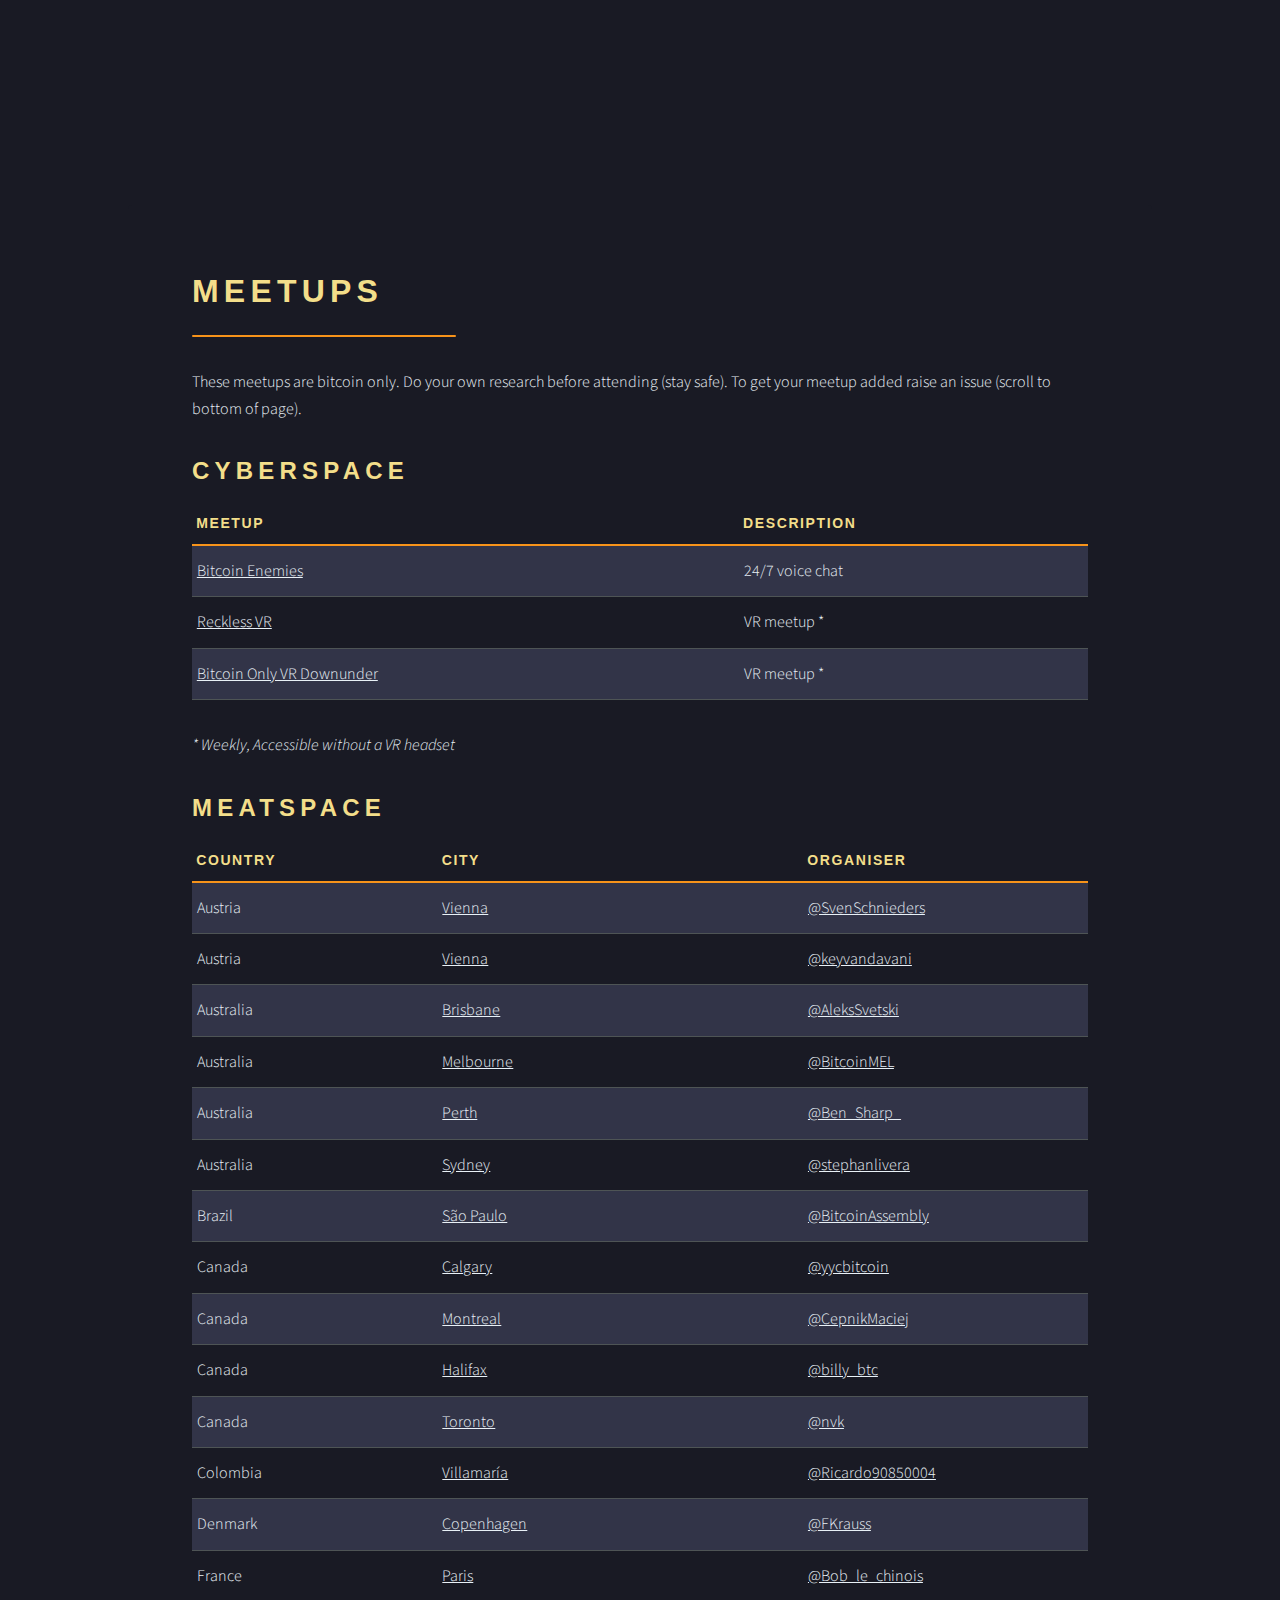
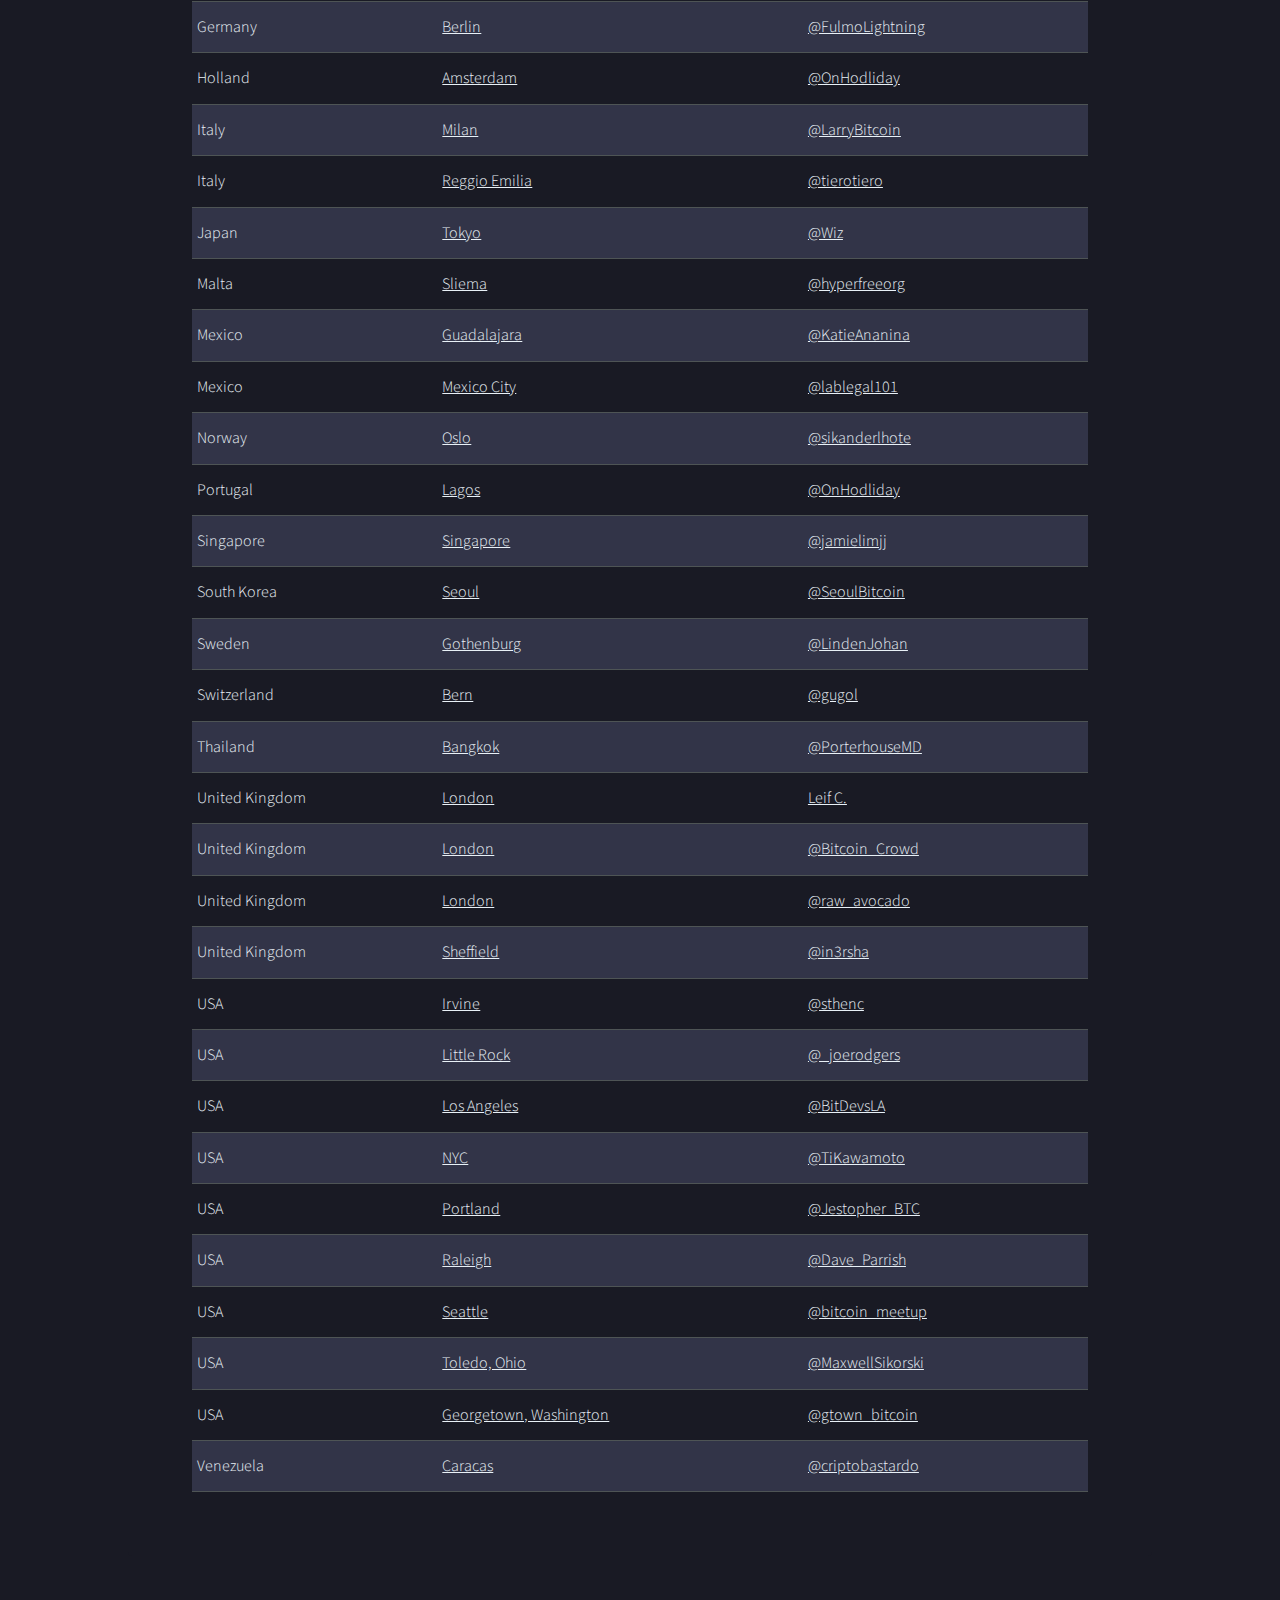
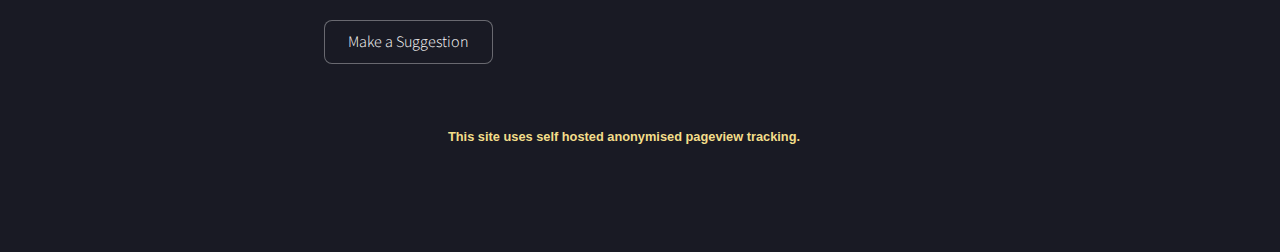
==== commit 01733969: "Update meetups - Split out cyberspace" ====
--- a/meetups.html
+++ b/meetups.html
@@ -41,12 +41,39 @@
 										<header class="major">
 											<h2>Meetups</h2>
 										</header>
-										<h2>Getting Started:</h2>
-										<p>These banners help you pick the first resource(s) from a page. <a target="_blank" href="https://www.youtube-nocookie.com/embed/Zbm772vF-5M">Links</a> in these boxes open in a new tab to encourage you to come back and explore other links from the page! The linked resources may changes over time!</p>
+										<p>These meetups are bitcoin only. Do your own research before attending (stay safe). To get your meetup added raise an issue (scroll to bottom of page).</p>
+										<h2>Cyberspace</h2>
 										<div class="table-wrapper">
 											<table>
 												<thead>
 													<tr>
+														<th>Meetup</th>
+														<th>Description</th>
+													</tr>
+												</thead>
+												<tbody>
+													<tr>
+														<td><a href="https://bitcoinenemies.com/">Bitcoin Enemies</a></td>
+														<td>24/7 voice chat</td>
+													</tr>
+													<tr>
+														<td><a href="https://www.recklessvr.com/">Reckless VR</a></td>
+														<td>VR meetup *</td>
+													</tr>
+													<tr>
+														<td><a href="https://t.me/bitcoinvr_aus">Bitcoin Only VR Downunder</a></td>
+														<td>VR meetup *</td>
+													</tr>
+												</tbody>
+											</table>
+											<p><i>* Weekly, Accessible without a VR headset</i></p>
+										
+										</div>
+										<h2>Meatspace</h2>
+										<div class="table-wrapper">
+											<table>
+												<thead>
+													<tr>
 														<th>Country</th>
 														<th>City</th>
 														<th>Organiser</th>
@@ -54,11 +81,6 @@
 												</thead>
 												<tbody>
 													<tr>
-														<td>Cyberspace</td>
-														<td><a href="https://6102bitcoin.com/bitcoin-vr-meetup/">Global</a></td>
-														<td><a href="https://twitter.com/udiWertheimer/status/1232079178519977984">@UdiWertheimer</a></td>
-													</tr>
-													<tr>
 														<td>Austria</td>
 														<td><a href="https://t.me/BitcoinOnlyVienna">Vienna</a></td>
 														<td><a href="https://twitter.com/SvenSchnieders/status/1192512100452700161">@SvenSchnieders</a></td>
@@ -276,6 +298,7 @@
 													</tr>
 												</tbody>
 											</table>
+										
 										</div>
 									</section>
 							</section>
--- a/assets/css/main.css
+++ b/assets/css/main.css
@@ -2605,7 +2605,7 @@
 		cursor: default;
 		list-style: none;
 		padding-left: 0;
-		text-align: left;
+		text-align: right;
 		margin: 0 0 0 0;
 	}
 
@@ -2800,26 +2800,30 @@
 		-webkit-justify-content: center;
 		-ms-justify-content: center;
 		justify-content: center;
-		width: calc(100%);
-		margin: 0 0 0 0;
+		width: calc(50%);
+		margin-left: 25%;
+		margin-right: 25%;
 		padding: 0;
 		list-style: none;
 	}
 
 		.features li {
-			width: calc(100% /6 );
+			width: calc(100% /3 );
 			margin-top: 0%;
 		}
-
-			.features li:nth-child(1), .features li:nth-child(2), .features li:nth-child(3) {
-				margin-top: 0;
-			}
 
 			.features li > :last-child {
 				margin-bottom: 0;
 			}
 
 		@media screen and (max-width: 980px) {
+
+			.features {
+				width: calc(100%);
+				/* margin: 0 0 0 0; */
+				margin-left: 0%;
+				margin-right: 0%;
+			}
 
 			.features li {
 				width: calc(100% / 3);
@@ -3071,22 +3075,22 @@
 			}
 
 			#header.alt > * {
-				-moz-transition: opacity 3s ease;
-				-webkit-transition: opacity 3s ease;
-				-ms-transition: opacity 3s ease;
-				transition: opacity 3s ease;
-				-moz-transition-delay: 0.5s;
-				-webkit-transition-delay: 0.5s;
-				-ms-transition-delay: 0.5s;
-				transition-delay: 0.5s;
+				-moz-transition: opacity 0.5s ease;
+				-webkit-transition: opacity 0.5s ease;
+				-ms-transition: opacity 0.5s ease;
+				transition: opacity 0.5s ease;
+				-moz-transition-delay: 0.25s;
+				-webkit-transition-delay: 0.25s;
+				-ms-transition-delay: 0.25s;
+				transition-delay: 0.25s;
 				opacity: 1;
 			}
 
 			#header .logo {
-				-moz-transition: opacity 1.25s ease, -moz-transform 0.5s ease;
-				-webkit-transition: opacity 1.25s ease, -webkit-transform 0.5s ease;
-				-ms-transition: opacity 1.25s ease, -ms-transform 0.5s ease;
-				transition: opacity 1.25s ease, transform 0.5s ease;
+				-moz-transition: opacity 0.5s ease, -moz-transform 0.25s ease;
+				-webkit-transition: opacity 0.5s ease, -webkit-transform 0.25s ease;
+				-ms-transition: opacity 0.5s ease, -ms-transform 0.25s ease;
+				transition: opacity 0.5s ease, transform 0.25s ease;
 				-moz-transition-delay: 0s;
 				-webkit-transition-delay: 0s;
 				-ms-transition-delay: 0s;
@@ -3098,7 +3102,7 @@
 				#header .logo img {
 					display: block;
 					margin: 0 auto;
-					width: 50px;
+					width: 30%;
 				}
 
 		@media screen and (max-width: 1280px) {
@@ -3121,6 +3125,12 @@
 
 				#header.alt {
 					padding: 5em 3em 2em 3em ;
+				}
+				
+				#header .logo img {
+					display: block;
+					margin: 0 auto;
+					width: 40%;
 				}
 
 		}
@@ -3148,6 +3158,12 @@
 						font-size: 2.5em;
 					}
 
+				#header .logo img {
+					display: block;
+					margin: 0 auto;
+					width: 50%;
+				}
+
 		}
 
 		@media screen and (max-width: 480px) {
@@ -3160,6 +3176,12 @@
 					padding: 4em 1.5em 1em 1.5em ;
 				}
 
+				#header .logo img {
+					display: block;
+					margin: 0 auto;
+					width: 50%;
+				}
+
 		}
 
 		@media screen and (max-width: 360px) {
@@ -3170,6 +3192,12 @@
 
 				#header.alt {
 					padding: 3.5em 1em 0.5em 1em ;
+				}
+
+				#header .logo img {
+					display: block;
+					margin: 0 auto;
+					width: 50%;
 				}
 
 		}
@@ -3535,7 +3563,7 @@
 		#main dl dt {
 			color: #636363;
 		}
-
+		
 		#main header.major h2:after {
 			background-color: #f7931a;
 		}
@@ -3547,6 +3575,20 @@
 			#main table tbody tr:nth-child(2n + 1) {
 				background-color: #323448;
 			}
+
+			#main table tbody tr.recommended {
+				font-weight: bold;
+				font-family: 'Quicksand', sans-serif;
+				background-color: #c570070e;
+			}		
+			
+			#main table tbody tr.break {
+				background-color: #191a24;
+				text-align: center;	
+				border-top-color: #f7931a;
+				text-align: left;
+					
+			}		
 
 		#main table th {
 			text-align: left;
@@ -3643,7 +3685,7 @@
 		@media screen and (max-width: 480px) {
 
 			#main > .main {
-				padding: 3em 1.5em 1em 1.5em ;
+				padding: 1em 1.5em 1em 1.5em ;
 			}
 
 				#main > .main > .image.main:first-child {
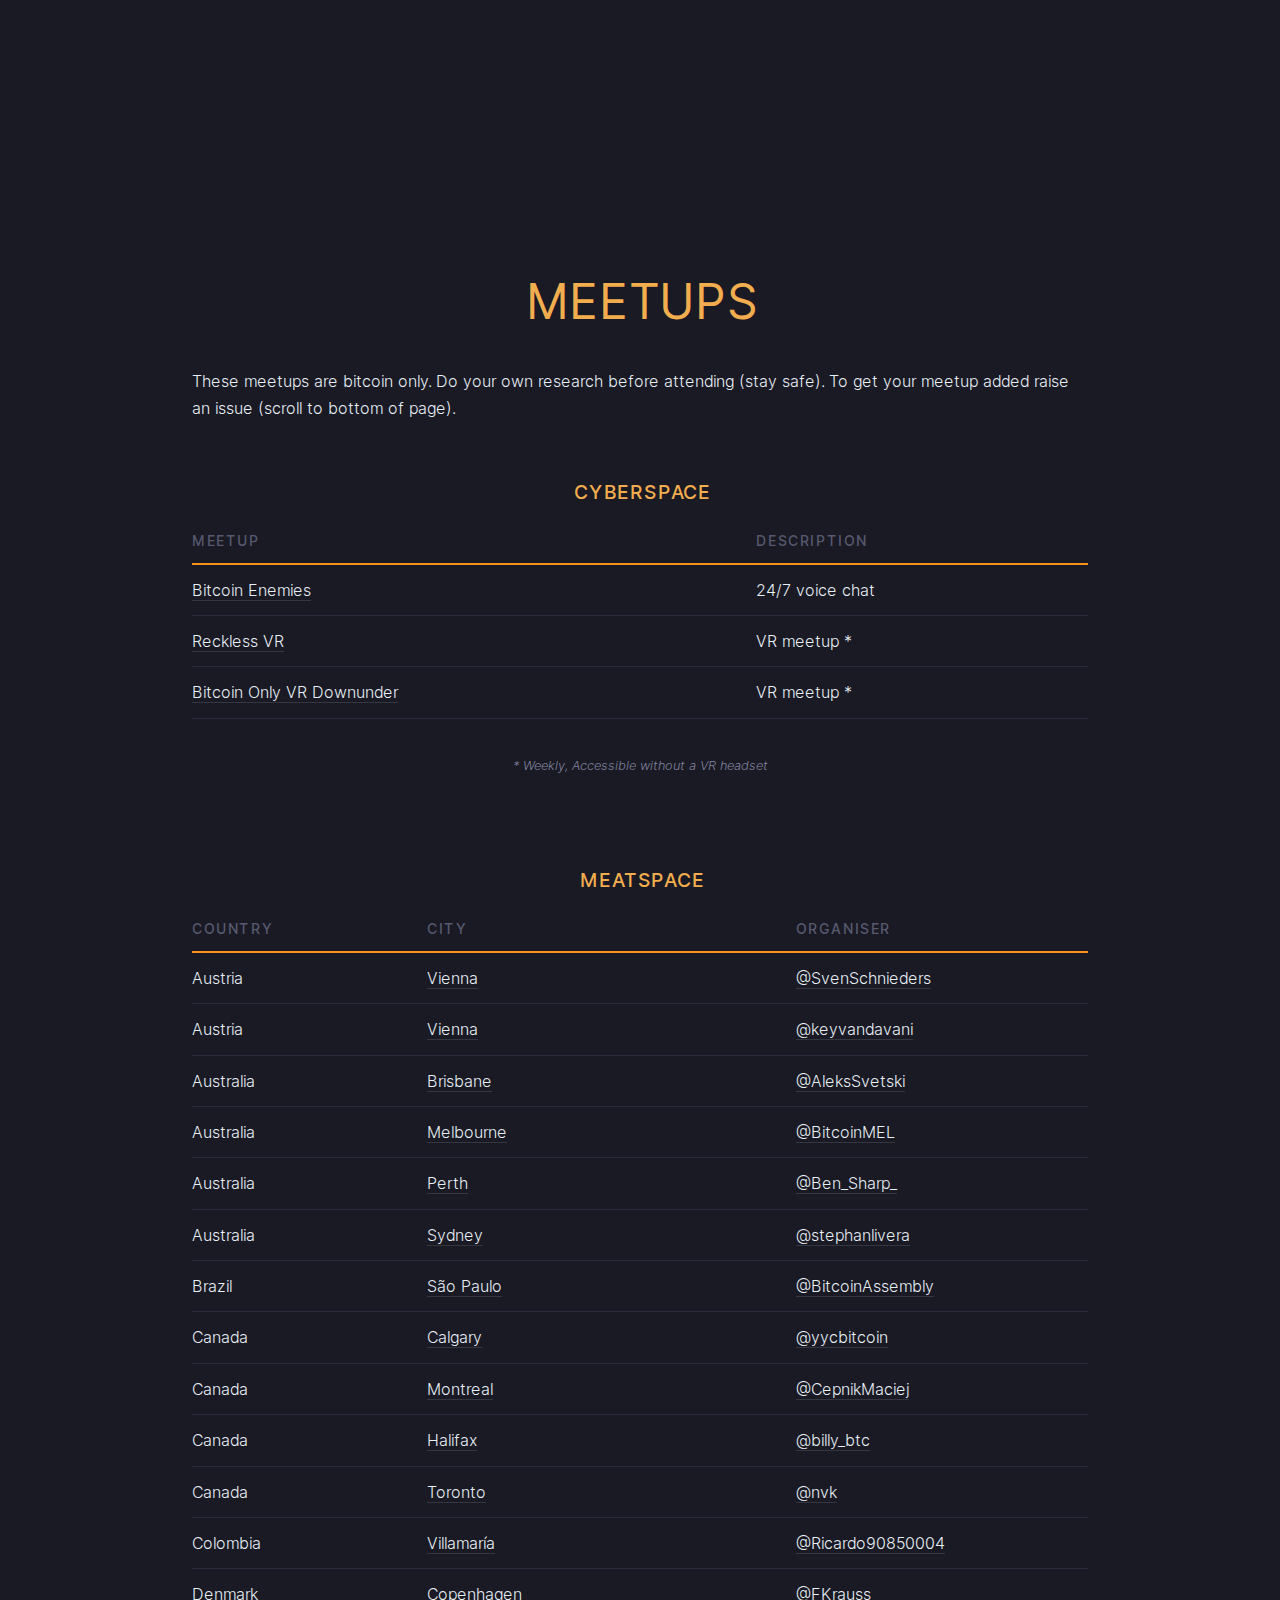
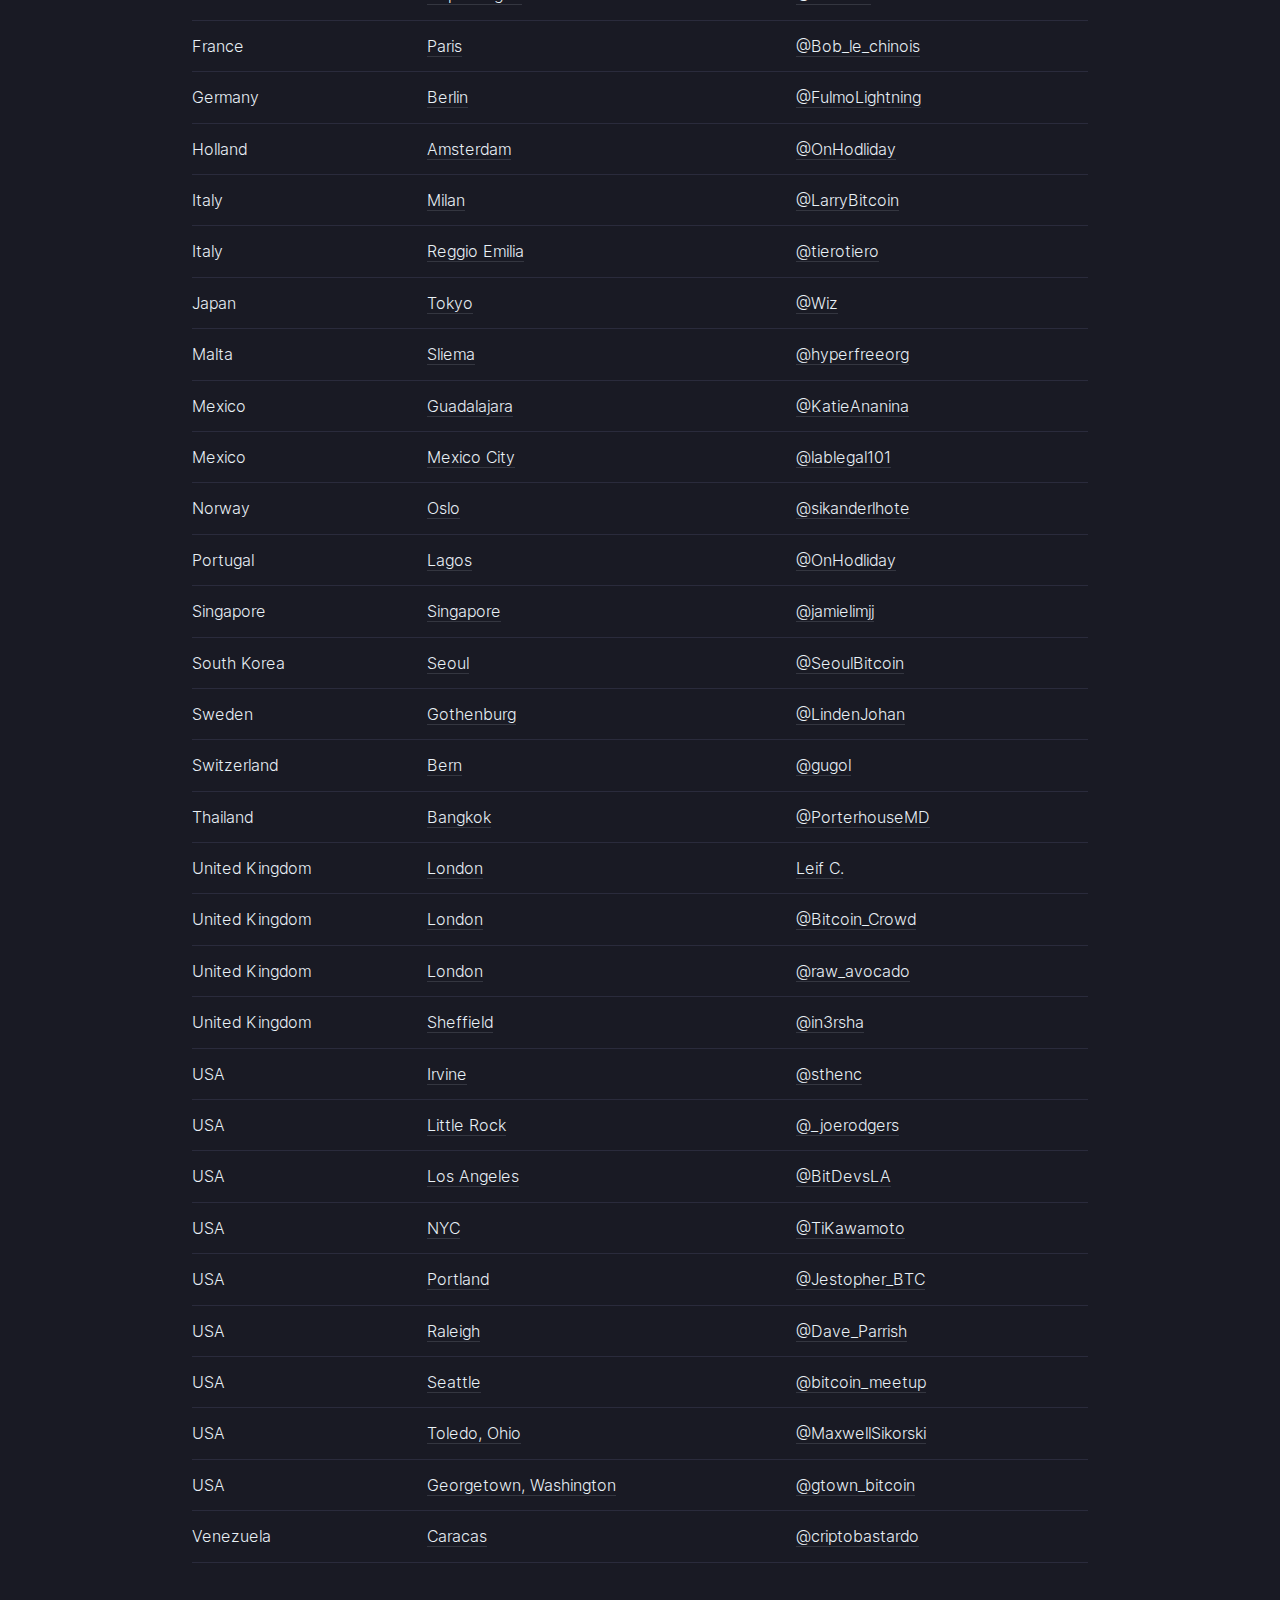
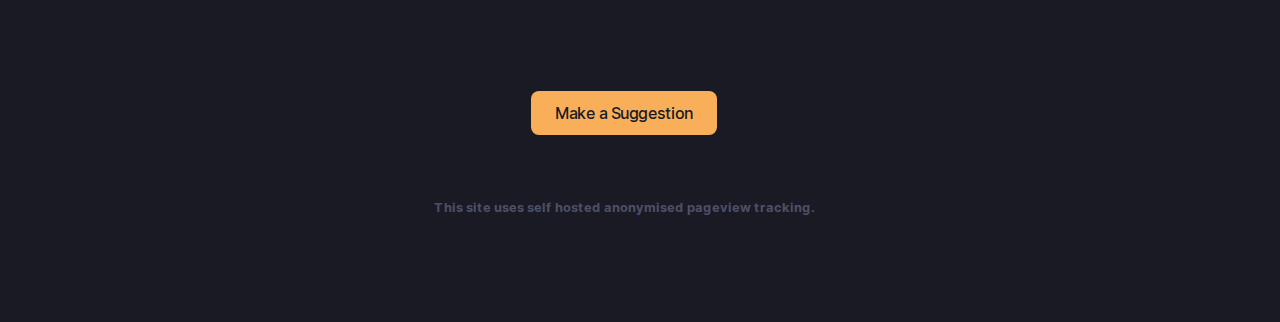
==== commit 20a367ad: "More style changes" ====
--- a/meetups.html
+++ b/meetups.html
@@ -24,10 +24,10 @@
 						<li><a href="https://twitter.com/bitcoinonly_" class="icon brands fa-twitter"><span class="label">Twitter</span></a></li>
 						<li><a href="https://github.com/bitcoin-only/bitcoin-only" class="icon brands fa-github"><span class="label">GitHub</span></a></li>
 					</ul>
-					
+
 					<span class="logo">
 						<a href="index.html"><img src="images/logo.png" alt="Bitcoin-Only"></a>
-					</span>				
+					</span>
 				</header>
 
 				<!-- Main -->
@@ -39,7 +39,7 @@
 								<!-- Text -->
 									<section>
 										<header class="major">
-											<h2>Meetups</h2>
+											<h1>Meetups</h1>
 										</header>
 										<p>These meetups are bitcoin only. Do your own research before attending (stay safe). To get your meetup added raise an issue (scroll to bottom of page).</p>
 										<h2>Cyberspace</h2>
@@ -66,8 +66,8 @@
 													</tr>
 												</tbody>
 											</table>
-											<p><i>* Weekly, Accessible without a VR headset</i></p>
-										
+											<p class="fineprint"><i>* Weekly, Accessible without a VR headset</i></p>
+
 										</div>
 										<h2>Meatspace</h2>
 										<div class="table-wrapper">
@@ -298,7 +298,7 @@
 													</tr>
 												</tbody>
 											</table>
-										
+
 										</div>
 									</section>
 							</section>
@@ -325,4 +325,4 @@
 			<script src="assets/js/main.js"></script>
 
 	</body>
-</html>+</html>
--- a/assets/css/main.css
+++ b/assets/css/main.css
@@ -1,4 +1,5 @@
 @import url(fontawesome-all.min.css);
+@import url(fonts/inter.css);
 @import 'https://fonts.googleapis.com/css?family=Source+Sans+Pro:300,400';
 
 /*
@@ -111,7 +112,7 @@
 	}
 
 	body, input, select, textarea {
-		font-family: "Source Sans Pro", Helvetica, sans-serif;
+		font-family: "Inter", "Source Sans Pro", Helvetica, sans-serif;
 		font-size: 17pt;
 		font-weight: 300;
 		line-height: 1.65;
@@ -148,6 +149,8 @@
 		transition: color 0.1s ease, border-bottom 0.1s ease;
 		text-decoration: underline;
 		color: inherit;
+		text-decoration: none;
+		border-bottom: 1px solid #E9F1F722;
 	}
 
 		a:hover {
@@ -191,12 +194,13 @@
 		}
 
 	h1 {
-		font-size: 2em;
+		font-size: 3em;
 		line-height: 1.2;
 	}
 
 	h2 {
-		font-size: 1.5em;
+		font-size: 1.2em;
+		margin-top: 3em;
 	}
 
 	h3 {
@@ -1828,7 +1832,8 @@
 		border: 0;
 		cursor: pointer;
 		display: inline-block;
-		font-weight: 300;
+		font-weight: 500;
+		letter-spacing: -0.03em;
 		height: 2.75em;
 		line-height: 2.75em;
 		min-width: 9.25em;
@@ -1908,9 +1913,9 @@
 	input[type="button"],
 	button,
 	.button {
-		background-color: transparent;
-		box-shadow: inset 0 0 0 1px rgba(255, 255, 255, 0.35);
-		color: #ffffff !important;
+		background-color: #ffa62d;
+		/* box-shadow: inset 0 0 0 1px rgba(255, 255, 255, 0.35); */
+		color: #191a25 !important;
 	}
 
 		input[type="submit"]:hover,
@@ -2625,6 +2630,8 @@
 
 	header.major {
 		margin-bottom: 2em;
+		text-align: center;
+		width: 100%;
 	}
 
 		header.major h2 {
@@ -2632,8 +2639,8 @@
 		}
 
 			header.major h2:after {
-				display: block;
-				content: '';
+				/* display: block; */
+				/* content: ''; */
 				width: 8.25em;
 				height: 2px;
 				margin: 0.7em 0 1em 0;
@@ -2670,7 +2677,9 @@
 		}
 
 			header.major h2 {
-				font-size: 1.5em;
+				font-size: 2.5em;
+				text-align: center;
+				/* font-weight: 400; */
 			}
 
 			header.major p {
@@ -2713,7 +2722,7 @@
 		table td {
 			padding-top: 0.75em;
 			padding-bottom: 0.75em;
-			padding-left: 0.3em;
+			/* padding-left: 0.3em; */
 			padding-right: 0.3em;
 		}
 
@@ -2722,7 +2731,7 @@
 			font-weight: 400;
 			padding-top: 0.75em;
 			padding-bottom: 0.75em;
-			padding-left: 0.3em;
+			/* padding-left: 0.3em; */
 			padding-right: 0.3em;
 			text-align: left;
 		}
@@ -2766,7 +2775,7 @@
 	}
 
 		table tbody tr:nth-child(2n + 1) {
-			background-color: rgba(255, 255, 255, 0.075);
+			/* background-color: rgba(255, 255, 255, 0.075); */
 		}
 
 	table th {
@@ -2806,10 +2815,13 @@
 		padding: 0;
 		list-style: none;
 	}
+		.features h3 {
+			margin: 0 0 0 0;
+		}
 
 		.features li {
 			width: calc(100% /3 );
-			margin-top: 0%;
+			margin-top: 5%;
 		}
 
 			.features li > :last-child {
@@ -2832,13 +2844,13 @@
 				/* .features li:nth-child(3) {
 					margin-top: 3em;
 				} */
-			
-
-			}
-
-		}
-
-	
+
+
+			}
+
+		}
+
+
 
 /* Statistics */
 
@@ -3126,7 +3138,7 @@
 				#header.alt {
 					padding: 5em 3em 2em 3em ;
 				}
-				
+
 				#header .logo img {
 					display: block;
 					margin: 0 auto;
@@ -3359,20 +3371,24 @@
 		#main h1, #main h2, #main h3, #main h4, #main h5, #main h6 {
 			text-align: left;
 			text-transform: uppercase;
-			color: #F3DE8A;
-			font-family: 'Quicksand', sans-serif;
-			letter-spacing: 0.325rem;
+			color: #f2ad4f;
+			letter-spacing: 0.05rem;
 			width: calc(100% + 0.325rem);
 			line-height: 1.375;
-			font-weight: 700;
+			font-weight: 500;
+			text-align: center;
+		}
+
+		#main h1 {
+			font-weight: 400;
 		}
 
 		#main h3 {
 			text-align: center;
 			text-transform: uppercase;
 			color: #F3DE8A;
-			font-family: 'Quicksand', sans-serif;
-			letter-spacing: 0.05rem;			
+			font-family: "Inter", "Source Sans Pro", Helvetica, sans-serif;
+			letter-spacing: 0.05rem;
 			font-weight: bold;
 			font-size: 60%;
 		}
@@ -3392,6 +3408,15 @@
 
 		#main .box {
 			border-color: #dddddd;
+		}
+
+		#main .fineprint {
+			text-align: center;
+		}
+
+		#main .fineprint i {
+				color: #81849f;
+				font-size: 80%;
 		}
 
 		#main input[type="submit"],
@@ -3445,6 +3470,7 @@
 				#main button.primary:hover,
 				#main .button.primary:hover {
 					background-color: #272838;
+					color: #f9af5a !important;
 				}
 
 				#main input[type="submit"].primary:active,
@@ -3563,43 +3589,44 @@
 		#main dl dt {
 			color: #636363;
 		}
-		
+
 		#main header.major h2:after {
 			background-color: #f7931a;
 		}
 
 		#main table tbody tr {
-			border-color: #4E5455;
+			border-color: #2a2b3c;
 		}
 
 			#main table tbody tr:nth-child(2n + 1) {
-				background-color: #323448;
+				/* background-color: #1e2331; */
 			}
 
 			#main table tbody tr.recommended {
 				font-weight: bold;
-				font-family: 'Quicksand', sans-serif;
+				font-family: "Inter", "Source Sans Pro", Helvetica, sans-serif;
 				background-color: #c570070e;
-			}		
-			
+			}
+
 			#main table tbody tr.break {
 				background-color: #191a24;
-				text-align: center;	
+				text-align: center;
 				border-top-color: #f7931a;
 				text-align: left;
-					
-			}		
+
+			}
 
 		#main table th {
 			text-align: left;
 			text-transform: uppercase;
-			color: #F3DE8A;
-			font-family: 'Quicksand', sans-serif;
+			color: #535351;
+			font-family: "Inter", "Source Sans Pro", Helvetica, sans-serif;
 			letter-spacing: 0.1rem;
 			width: calc(100% + 0.325rem);
 			font-size: 0.875em;
-			line-height: 1.375;
-			font-weight: 700;
+			line-height: aquamarine;
+			font-weight: 500;
+			color: #57596f;
 		}
 
 		#main table thead {
@@ -3734,18 +3761,17 @@
 	}
 
 		#footer > * {
-			width: calc(50% - 2em);
-			margin-left: 2em;
 		}
 
 		#footer .copyright {
 			width: 100%;
 			margin: 2.5em 0 2em 0;
 			text-align: center;
-			color: #F3DE8A;
-			font-family: 'Quicksand', sans-serif;
+			color: #4d4f66;
+			font-family: "Inter", "Source Sans Pro", Helvetica, sans-serif;
 			font-size: 0.8em;
 			line-height: 1.375;
+			font-weight: 300;
 			font-weight: 700;
 		}
 
@@ -3802,6 +3828,79 @@
 
 		}
 
+		#footer input[type="submit"],
+		#footer input[type="reset"],
+		#footer input[type="button"],
+		#footer button,
+		#footer .button {
+				background-color: #f9af5a;
+				color: #191a24 !important;
+				box-shadow: none;
+				font-weight: 500;
+		}
+
+			#footer input[type="submit"]:hover,
+			#footer input[type="reset"]:hover,
+			#footer input[type="button"]:hover,
+			#footer button:hover,
+			#footer .button:hover {
+				background-color: #272838;
+				color: #f9af5a !important;
+			}
+
+			#footer input[type="submit"]:active,
+			#footer input[type="reset"]:active,
+			#footer input[type="button"]:active,
+			#footer button:active,
+			#footer .button:active {
+				background-color: rgba(222, 222, 222, 0.5);
+			}
+
+			#footer input[type="submit"].icon:before,
+			#footer input[type="reset"].icon:before,
+			#footer input[type="button"].icon:before,
+			#footer button.icon:before,
+			#footer .button.icon:before {
+				color: rgba(99, 99, 99, 0.25);
+			}
+
+			#footer input[type="submit"].primary,
+			#footer input[type="reset"].primary,
+			#footer input[type="button"].primary,
+			#footer button.primary,
+			#footer .button.primary {
+				background-color: #f9af5a;
+				color: #191a24 !important;
+				box-shadow: none;
+				font-weight: 500;
+			}
+
+				#footer input[type="submit"].primary:hover,
+				#footer input[type="reset"].primary:hover,
+				#footer input[type="button"].primary:hover,
+				#footer button.primary:hover,
+				#footer .button.primary:hover {
+					background-color: #272838;
+					color: #f9af5a !important;
+				}
+
+				#footer input[type="submit"].primary:active,
+				#footer input[type="reset"].primary:active,
+				#footer input[type="button"].primary:active,
+				#footer button.primary:active,
+				#footer .button.primary:active {
+					background-color: #272838;
+				}
+
+				#footer input[type="submit"].primary.icon:before,
+				#footer input[type="reset"].primary.icon:before,
+				#footer input[type="button"].primary.icon:before,
+				#footer button.primary.icon:before,
+				#footer .button.primary.icon:before {
+					color: #ffffff !important;
+				}
+
+
 /* Wrapper */
 
 	#wrapper {
@@ -3824,4 +3923,4 @@
 				max-width: 100%;
 			}
 
-		}+		}
